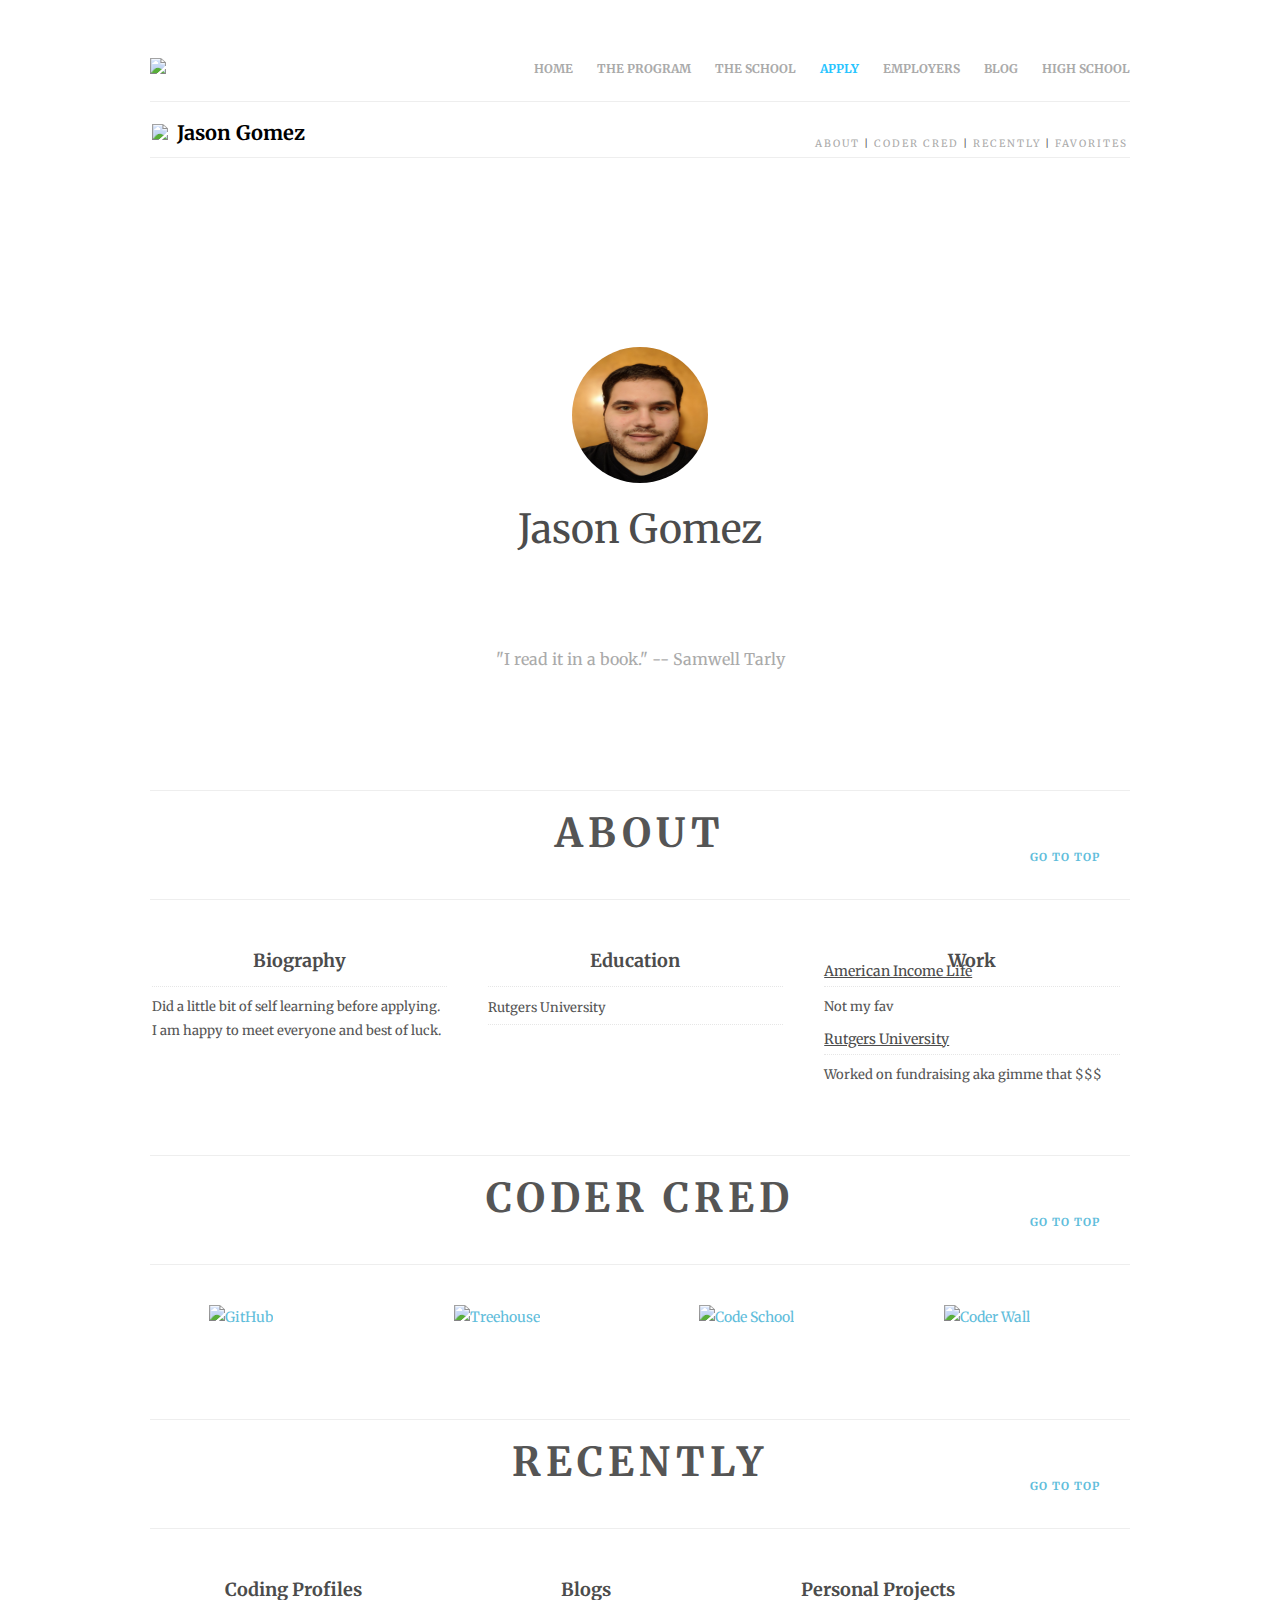
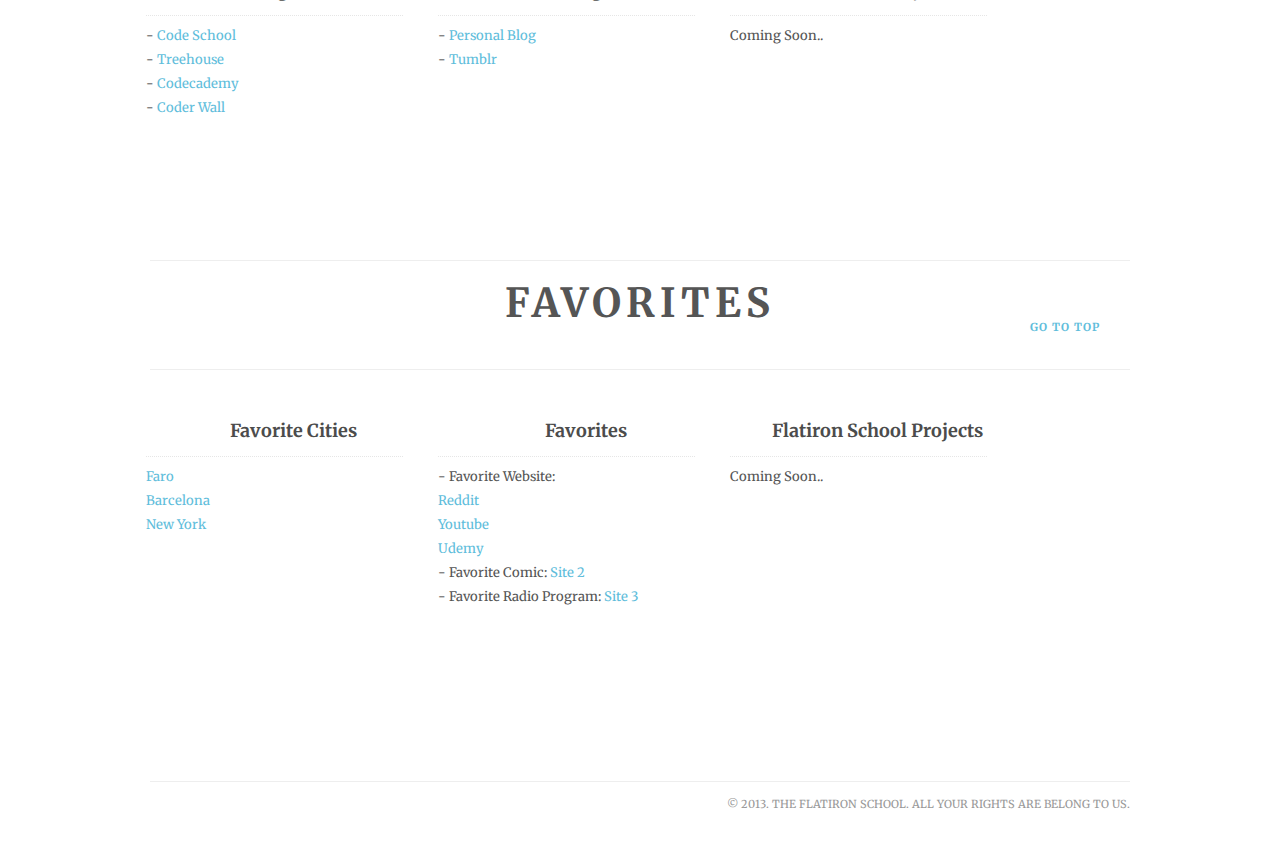
==== students/jason_gomez.html @ d713d52f "Jason Gomez Profile" ====
<!DOCTYPE html>
<html lang="en-US">
<head>
  <meta http-equiv="Content-Type" content="text/html; charset=utf-8" >
  <meta charset="UTF-8" />
  <meta name="viewport" content ="width=device-width, minimum-scale=1.0, initial-scale=1.0">
  <title>The Flatiron School</title>
  <link rel='stylesheet' href="../css/font-awesome.css" type='text/css' media='screen' />
  <link rel='stylesheet' id='google_merriweather-css'  href='http://fonts.googleapis.com/css?family=Merriweather:400,700&ver=3.5' type='text/css' media='all' />
  <link rel='stylesheet' href="../css/style.css" type='text/css' media='all' />
  <style>
    .top-page-title {
      background: url(../img/students/jason_gomez_background.jpg) no-repeat top center;
    }
  </style>
  <link rel="apple-touch-icon" href="img/apple-touch-icon.png" />
</head>

<body id="scroll-header" class="home page students">

  <!-- Begin Main Wrapper -->
  <div class="main-wrapper">
    <!-- Begin Header -->
    <div class="header-wrapper">
      <div class="header">
        <div class="header-left">
          <h1 class="logo-text">
            <a href="/" title="The Flatiron School">
              <img src="../img/the-flatiron-school-logo-sm-black.png" class="logo">
            </a>
          </h1>
        </div>
        <div class="header-right">
          <div class="menu-header-container">
            <ul id="nav" class="nav">
              <li class="menu-item">
                <a href="http://flatironschool.com/index.html">Home</a>
              </li>
              <li>
                <a href="http://flatironschool.com/program.html">The Program</a>
                <ul class="sub-menu">
                  <li><a href="http://flatironschool.com/program.html">Basics</a></li>
                  <li><a href="http://flatironschool.com/curriculum.html">Curriculum</a></li>
                  <li><a href="http://flatironschool.com/faculty.html">Faculty</a></li>
                  <li><a href="http://flatironschool.com/speakers.html">Guest Speakers</a></li>
                  <li><a href="http://flatironschool.com/faq.html">FAQ</a></li>
                  <li><a href="http://prework.flatironschool.com">Our Prework</a></li>
                </ul>
              </li>
              <li>
                <a href="#">The School</a>

                <ul class="sub-menu">
                  <li><a href="http://flatironschool.com/events.html">Events</a></li>
                  <li><a href="http://flatironschool.com/contact.html">Contact</a></li>
                  <li><a href="http://students.flatironschool.com/">Students</a></li>
                </ul>

              </li>
              <li><a href="http://info.flatironschool.com/summer-2013-application"><font color="#26c4ff">Apply</font></a>
              </li>
              <li>
                <a href="http://flatironschool.com/employers.html">Employers</a>
              </li>
              <li>
                <a href="http://blog.flatironschool.com/">Blog</a>
              </li>
              <li><a href="http://highschool.flatironschool.com/" target="_blank">High School</a></li>
            </ul>
          </div>
          <div class="clear"></div>
        </div>
        <div class="clear"></div>
      </div>

      <div class="link-subs">
        <span><img class="swiss-knife-icon" src="../img/swiss-army-knife.png">Jason Gomez</span>
        <ul class="smooth-scroller">
          <li><a href="#scroll-about">About</a></li>
          <li>|</li>
          <li><a href="#scroll-coder-cred">Coder Cred</a></li>
          <li>|</li>
          <li><a href="#scroll-recently">Recently</a></li>
          <li>|</li>
          <li><a href="#scroll-favorites">Favorites</a></li>
        </ul>
      </div>
    </div>
    <!-- End Header -->

    <!-- Begin Content -->
    <div class="container">

      <!-- Begin Splash Image -->
      <div class="top-page-title">
        <div>
          <img src="../img/students/jason_gomez_profile.jpg" class="student_pic">
        </div>
      </div>
      <! -- End Splash Image -->

      <!-- Begin Title Content -->
      <div class="page-title">
        <h4 class="ib_main_header">Jason Gomez</h4>
        <div class="social-icons">
          <!-- <a href="https://twitter.com/"><i class="icon-twitter ib-social-icons"></i></a>   -->
          <a href="https://www.linkedin.com/in/jason-gomez/"><i class="icon-linkedin-sign ib-social-icons"></i></a>
          <a href="https://github.com/JsnGmz"><i class="icon-github ib-social-icons"></i></a>
          <a href="#"><i class="icon-rss ib-social-icons"></i></a>
        </div>

        <div class="section section-testimonials-curriculum quote-div">
          <div id="testimonial-slider" class="flexslider">
            <ul class="testimonials slides">
              <li id="text-7" class="widget_text" style="list-style: none; display: list-item;">
                <div class="textwidget">
                  <h3>"I read it in a book." -- Samwell Tarly</h3>
                </div>
              </li>
            </ul>
          </div>
        </div>
      </div>
      <!-- End Title Content -->

      <!-- Some Content on Full Width -->
      <div id="random-full-width-content" class="this-div-is-just-a-helpful-container">
        <div id="scroll-about" class="section section-services">
          <div class="section-title">
            <span class="actual-title">About</span>
            <div class="go-to-top"><a href="#scroll-header">Go To Top</a></div>
          </div>

          <div class="services-wrap" id="equalize">

            <div id="ok-text-column-2" class="column ok-text-column" style="height: 204px;">
              <div class="services">
                <div class="services-title"><h3>Biography</h3></div>
                <div class="clear"></div>
                <p>
                  Did a little bit of self learning before applying. I am happy to meet everyone and best of luck.
                </p>
              </div>
            </div>

            <div id="ok-text-column-3" class="column ok-text-column" style="height: 204px;">
              <div class="services">
                <div class="services-title"><h3>Education</h3></div>
                <div class="clear"></div>
                <ul>
                  <li>Rutgers University</li>
                </ul>
              </div>
            </div>

            <div id="ok-text-column-4" class="column ok-text-column" style="height: 204px;">
              <div class="services">
                <div class="services-title"><h3>Work</h3></div>
                <div class="clear"></div>
                <h4>American Income Life</h4>
                <p>
                  Not my fav
                </p>
                <h4>Rutgers University</h4>
                <p>
                  Worked on fundraising aka gimme that $$$
                </p>
              </div>
            </div>
          </div>

          <div id="random-full-width-content" class="this-div-is-just-a-helpful-container">
            <div class="section section-services">
              <div id="scroll-coder-cred" class="section-title">
                <span class="actual-title">Coder Cred</span>
                <div class="go-to-top"><a href="#scroll-header">Go To Top</a></div>
              </div>

              <div class="services-wrap section coder-cred" id="equalize">

                <div class="column fourth">
                  <a href="http://www.github.com/" target="_blank"><img src="../img/github.png" alt="GitHub" width="130px"></a>
                </div>

                <div class="column fourth">
                  <a href="http://teamtreehouse.com" target="_blank"><img src="../img/treehouse.png" alt="Treehouse" width="130px"></a>
                </div>

                <div class="column fourth">
                  <a href="http://www.codeschool.com" target="_blank"><img src="../img/codeschool.jpg" alt="Code School" width="130"></a>
                </div>

                <div class="column fourth">
                  <a href="https://coderwall.com/" target="_blank"><img src="../img/coderwall.png" alt="Coder Wall" width="130"></a>
                </div>
              </div>
              <! -- End Service -->
            </div>
            <! -- End Coder Cred -->
          </div>

          <div id="random-full-width-content" class="this-div-is-just-a-helpful-container">
            <div id="scroll-recently" class="section section-services">
              <div class="section-title">
                <span class="actual-title">Recently</span>
                <div class="go-to-top"><a href="#scroll-header">Go To Top</a></div>
              </div>

              <div class="services-wrap" id="equalize">
                <div id="ok-text-column-2" class="column ok-text-column" style="height: 204px;">
                  <div class="services">
                    <div class="services-title">
                      <h3>Coding Profiles</h3>
                    </div>
                    <div class="clear"></div>
                    <p>
                      - <a href="http://www.codeschool.com/">Code School</a><br>
                      - <a href="http://teamtreehouse.com/">Treehouse</a><br>
                      - <a href="http://www.codecademy.com/">Codecademy</a><br>
                      - <a href="https://coderwall.com/">Coder Wall</a><br>
                    </p>
                  </div>
                </div>

                <div id="ok-text-column-3" class="column ok-text-column" style="height: 204px;">
                  <div class="services">
                    <div class="services-title">
                      <h3>Blogs</h3>
                    </div>
                    <div class="clear"></div>
                    <p>
                      - <a href="#">Personal Blog</a><br>
                      - <a href="#">Tumblr</a><br>
                    </p>
                  </div>
                </div>

                <div id="ok-text-column-4" class="column ok-text-column" style="height: 204px;">
                  <div class="services">
                    <div class="services-title">
                      <h3>Personal Projects</h3>
                    </div>
                    <div class="clear"></div>
                    <p>Coming Soon..</p>
                  </div>
                </div>
            </div>
          </div>

          <div id="random-full-width-content" class="this-div-is-just-a-helpful-container">
            <div id="scroll-favorites" class="section section-services">
              <div class="section-title">
                <span class="actual-title">Favorites</span>
                <div class="go-to-top"><a href="#scroll-header">Go To Top</a></div>
              </div>

              <div class="services-wrap" id="equalize">
                <div id="ok-text-column-2" class="column ok-text-column" style="height: 204px;">
                  <div class="services">
                    <div class="services-title">
                      <h3>Favorite Cities</h3>
                    </div>
                    <div class="clear"></div>
                    <p>
                      <a>Faro</a><br>
                      <a>Barcelona</a><br>
                      <a>New York</a><br>
                    </p>
                  </div>
                </div>

                <div id="ok-text-column-3" class="column ok-text-column" style="height: 204px;">
                  <div class="services">
                    <div class="services-title"><h3>Favorites</h3>
                  </div>
                  <div class="clear"></div>
                  <p>
                    - Favorite Website:<br>
                      <a href="https://www.reddit.com/">Reddit</a><br>
                      <a href="https://www.youtube.com/">Youtube</a><br>
                      <a href="https://www.udemy.com/">Udemy</a><br>
                    - Favorite Comic: <a href="#">Site 2</a><br>
                    - Favorite Radio Program: <a href="#">Site 3</a><br>
                  </p>
                </div>
              </div>

              <div id="ok-text-column-4" class="column ok-text-column" style="height: 204px;">
                <div class="services">
                  <div class="services-title">
                    <h3>Flatiron School Projects</h3>
                  </div>
                  <div class="clear"></div>
                  <p>Coming Soon..</p>
                </div>
              </div>
            </div>
          </div>

        </div>

        <div class="clear"></div>
      </div>
    </div>
  </div>

  <div class="clear"></div>
  <!-- End Footer Widgets -->

  <!-- Begin Footer -->
  <div class="footer">
    <div class="footer-text">
      <div class="footer-text-left">
        <div class="menu">
          <ul>
            <li>
              <a href="index.html">
                <i class="icon-home icon-2x"></i>
              </a>
            </li>
            <li>
              <a href="https://twitter.com/flatironschool">
                <i class="icon-twitter icon-2x"></i>
              </a>
            </li>
            <li>
              <a href="http://www.facebook.com/FlatironSchool">
                <i class="icon-facebook-sign icon-2x"></i>
              </a>
            </li>
            <li>
              <a href="http://instagram.com/flatironschool">
                <i class="icon-camera-retro icon-2x"></i>
              </a>
            </li>
            <li>
              <a href="http://www.linkedin.com/company/the-flatiron-school">
                <i class="icon-linkedin-sign icon-2x"></i>
              </a>
            </li>
            <li>
              <a href="https://github.com/organizations/flatiron-school">
                <i class="icon-github-alt icon-2x"></i>
              </a>
            </li>
          </ul>
        </div>
      </div>
      <div class="footer-text-right">
        <div class="copyright">
          &copy; 2013. The Flatiron School.  All Your Rights Are Belong To Us.
        </div>
      </div>
      <div class="clear"></div>
    </div>
  </div>
  <!-- End Footer -->

  <script type='text/javascript' src="../js/jquery.js"></script>
  <script type='text/javascript' src="../js/smooth-scroll.js"></script>
  <script type="text/javascript">
    jQuery('a').smoothScroll({offset: -175, speed: 1000});
    jQuery('.go-to-link a').smoothScroll();
  </script>

  <script type="text/javascript">

    var _gaq = _gaq || [];
    _gaq.push(['_setAccount', 'UA-33578770-1']);
    _gaq.push(['_setDomainName', 'flatironschool.com']);
    _gaq.push(['_trackPageview']);

    (function() {
      var ga = document.createElement('script'); ga.type = 'text/javascript'; ga.async = true;
      ga.src = ('https:' == document.location.protocol ? 'https://ssl' : 'http://www') + '.google-analytics.com/ga.js';
      var s = document.getElementsByTagName('script')[0]; s.parentNode.insertBefore(ga, s);
    })();
  </script>

</body>
</html>
---- css/style.css ----
body, div, dl, dt, dd, ul, ol, li, h1, h2, h3, h4, h5, h6, pre, form, fieldset, input, textarea, p, blockquote, th, td {
    margin: 0;
    padding: 0;
}

table {
    border-collapse: collapse;
    border-spacing: 0;
}

fieldset, img { border: 0 }

ol, ul { list-style: none }

caption, th { text-align: left }

h1, h2, h3, h4, h5, h6 {
    font-size: 100%;
    font-family: 'Merriweather', Georgia, serif;
    font-weight: normal;
    color: #4c4c4c;
}

html { height: 100% }

body {
    font: 14px/24px "Merriweather", Georgia, serif;
    margin: 0 auto;
    padding: 0;
    background: #fff;
    overflow-x: hidden;
    height: 100%;
    color: #555;
}

* {
    -webkit-box-sizing: border-box;
    -moz-box-sizing: border-box;
    box-sizing: border-box;
}

a { text-decoration: none }

a:hover { color: #555 }

hr {
    margin: 20px 0 30px;
    border: 0;
    border-bottom: 1px dotted #ddd;
    height: 1px;
}

h1 {
    font-size: 30px;
    line-height: 36px;
    margin-bottom: 15px;
}

h2 {
    font-size: 24px;
    line-height: 36px;
    margin-bottom: 15px;
}

h3, h4, h5, h6 {
    line-height: 28px;
    margin-bottom: 12px;
}

h3 { font-size: 18px }

h4 { font-size: 16px }

h5 { font-size: 14px }

h6 {
    font-size: 13px;
    color: #bfbfbf;
    text-transform: uppercase;
}

p { margin-bottom: 15px }

.clear {
    clear: both;
    font-size: 0px;
    line-height: 0px;
    display: block;
}

.clearfix:after {
    content: "";
    display: block;
    clear: both;
    visibility: hidden;
    font-size: 0;
    height: 0;
}

.clearfix {
    *display: inline-block;
    height: 1%;
}

.last { margin-right: 0 !important }

blockquote p {
    position: relative;
    font-family: 'Merriweather', Georgia, serif;
    color: #aaa;
    font-size: 16px;
    font-weight: 400;
    line-height: 28px;
    padding: 15px 0 15px 30px;
    margin: 25px 0;
}

blockquote p:before {
    position: absolute;
    left: 0;
    top: 14px;
    content: "\f0e5";
    font-family: "FontAwesome";
    display: block;
    color: #bbb;
}

::selection {
    background: #fff666;
    color: #222;
}

::-moz-selection {
    background: #fff666;
    color: #222;
}

img {
    max-width: 100%;
    height: auto;
}

/* ===[ Layout Styles ]===================================================== */

.main-wrapper {
    width: 100%;
    margin: 0 auto;
}


.header-wrapper {
    width: 100%;
    margin: 0 0 0 0;
    position: fixed;
    z-index: 99999;
    background: #fff;
}

.header-hidden-wrap {
    z-index: 999;
    position: relative;
}

.header-hidden {
    margin: 0 auto;
    max-width: 980px;
    padding: 10px 10px 0px 10px;
    position: relative;
    display: none;
    background: #f3f3f3;
}

.header-hidden-toggle-wrap {
    max-width: 980px;
    position: relative;
    margin: 0 auto;
}

.show-hidden {
    margin-top: 0;
    -webkit-transition: .1s ease-in;
    -moz-transition: .1s ease-in;
    -o-transition: .1s ease-in;
    transition: .1s ease-in;
}

.hidden-toggle {
    position: absolute;
    right: 0px;
    bottom: -35px;
    display: block;
    width: 21px;
    height: 21px;
    text-align: right;
    color: #ccc;
    -webkit-transition: .2s ease-in;
    -moz-transition: .2s ease-in;
    -o-transition: .2s ease-in;
    transition: .2s ease-in;
}

.show-hidden .hidden-toggle {

}

.header-hidden-left {
    width: 60%;
    float: left;
    font-size: 12px;
    line-height: 20px;
    color: #999;
    padding-top: 3px;
}

.header-hidden-right {
    float: right;
    width: 40%;
}

.lights {
    float: right;
    color: #aaa;
}

.icons {
    float: right;
}

.icons a {
    margin-bottom: 0 !important;
}

.header {
    max-width: 980px;
    margin: 0 auto;
    padding-top: 40px;
    border-bottom: solid 1px #eee;
}

.header-left {
    width: 25%;
    float: left;
}

.header-left img { padding: 0 0 0 0 }

.header-left h1 {
    margin: 5px 0 0 0;
}

.header-left h1 a {
    color: #555;
    text-decoration: none;
    font-size: 34px;
    font-weight: 600;
    line-height: 28px;
    letter-spacing: -2px;
    -webkit-transition: .04s ease-in;
    -moz-transition: .04s ease-in;
    transition: .04s ease-in;
}

.header-left h1 a:hover {
    color: #999;
    -webkit-transition: .04s ease-in;
    -moz-transition: .04s ease-in;
    transition: .04s ease-in;
}

.logo {
    margin-top: -30px !important;
}

.header-right {
    width: 75%;
    float: right;
}

/* ===[ Header Navigation Styles ]===================================================== */

.select-menu, .select { display: none }

.menu-main-container { position: relative }

#nav { float: right }

#nav, #nav ul {
    margin: 13px 0 0 0;
    padding: 0;
    list-style-type: none;
    list-style-position: outside;
    position: relative;
    line-height: 1.5em;
    z-index: 1000;
}

#nav a {
    display: block;
    padding: 5px;
    color: #aaa;
    text-decoration: none;
    text-align: left;
    outline: none;
    font-weight: normal;
    font-family: 'Merriweather', Georgia, serif;
}

#nav > .current-menu-item > a, #nav > li a:hover { color: #4C4C4C }

.plus { color: #aaa }

#nav ul {
    position: absolute;
    display: none;
}

#nav li {
    float: left;
    position: relative;
    list-style-type: none;
    padding-bottom: 17px;
}

#nav li a {
    font-size: 12px;
    font-weight: bold;
    text-transform: uppercase;
    padding: 8px 15px;
}

#nav > li > a { padding: 5px 12px }

#nav > li:last-child a {
    margin-right: 0px;
    padding-right: 0px;
    border-right: none;
}

#nav > li:first-child a {

}

#nav li ul a {
    width: 150px;
    height: auto;
    float: left;
    font-size: 12px;
    color: #999;
}

#nav .sub-menu {
    box-shadow: rgba(0,0,0, 0.07) 0px 1px 2px;
    -moz-box-shadow: rgba(0,0,0, 0.07) 0px 1px 2px;
    -webkit-box-shadow: rgba(0,0,0, 0.07) 0px 1px 2px;
}

#nav .sub-menu li {
    background: #fff;
    border-left: solid 1px #eee;
    border-right: solid 1px #eee;
}

#nav .sub-menu li:first-child { border-top: solid 1px #eee }

#nav > li > ul { margin-top: 17px }

#nav li ul li {
    border-bottom: solid 1px #eee;
    padding-bottom: 0px;
}

#nav li ul li:last-child { border-bottom: none }

#nav li ul li a {
    margin-right: 0px;
    font-size: 10px;
}

#nav li ul li a:hover {
    background: #f9f9f9;
    color: #555;
}

#nav ul ul { top: auto }

#nav ul ul li:first-child { border-top: solid 1px #eee }

#nav li ul ul {
    left: 150px;
    margin: -1px 0 0 0;
    padding-right: 5px;
}

#nav li ul ul li { border-top: none }

#nav li:hover ul ul, #nav li:hover ul ul ul, #nav li:hover ul ul ul ul { display: none }

#nav li:hover ul, #nav li li:hover ul, #nav li li li:hover ul, #nav li li li li:hover ul { display: block }

/* ===[ Title Styles ]===================================================== */

.home .page-title {
    text-align: center;
    border-bottom: none;
}

.error404 .page-title {
    text-align: center;
}

.page-title {
    border-bottom: solid 1px #eee;
    padding: 30px 0;
    margin-bottom: 40px;
    position: relative;
}

.page-title-portfolio {
    border-bottom: none;
    margin-bottom: 0;
    display: inline-block;
    width: 100%;
    position: relative;
}



.portfolio-titles {
    float: left;
    width: 75%;
    display: inline-block;
}

.project-nav {
    font-size: 11px;
    text-transform: uppercase;
    text-align: right;
    position: absolute;
    right: 0;
    bottom: 30px;
    width: 25%;
    margin-top: 15px;
}

.project-nav a {
    color: #aaa !important;
    margin-left: 10px;
}

.project-nav a:hover { color: #555 !important }

.next-project span {
    padding-left: 10px;
    border-left: solid 1px #eee;
}

.project-nav i {
    padding: 0 2px;
}

.page-title a { color: #4c4c4c }

.page-title h2 {
    margin-bottom: 0px;
    font-size: 34px;
    letter-spacing: -1px;
    line-height: 42px;
}

.page-title h3 {
    color: #aaa;
    font-size: 16px;
    line-height: 24px;
    margin: 5px 0 0 0;
}

.page-title h3 a { color: #aaa }

.student-pic {
    -webkit-transform:rotate(180deg);
    -moz-transform: rotate(180deg);
    -ms-transform: rotate(180deg);
    -o-transform: rotate(180deg);
    transform: rotate(180deg);
}

.post-nav {
    position: absolute;
    bottom: 50px;
    right: 0;
    font-size: 11px;
    text-transform: uppercase;
}

.post-nav a {
    color: #aaa;
    margin-left: 20px;
    float: right;
}

.post-nav a:hover { color: #555 }

/* ===[ Blog Styles ]===================================================== */

.blog-post {
    margin-bottom: 50px;
    padding-bottom: 30px;
    border-bottom: solid 1px #eee;
}

.blog-post:last-child {
    margin-bottom: 0;
    padding-bottom: 0;
    border-bottom: none;
}

.blog-content { padding: 0 0 0 0 }

.readmore {
    text-align: center;
    font-size: 10px;
    letter-spacing: 2px;
    text-transform: uppercase;
    padding-top: 5px;
    margin-top: 10px;
}

.more-link {
    margin-top: 10px;
    clear: both;
    padding: 5px 5px 5px 0px;
}

.blog-meta {
    float: left;
    width: 15%;
    margin: 5px 5% 20px 0;
    text-align: right;
    display: inline-block;
}

.blog-meta-date {
    padding-bottom: 10px !important;
    margin-bottom: 10px !important;
    border-bottom: solid 1px #eee;
    float: left;
}

.share-title { color: #555 !important }

.single-attachment .share-title {
    display: none;
}

.blog-meta ul {
    margin-bottom: 15px !important;
    padding-bottom: 15px !important;
    border-bottom: solid 1px #eee;
    display: inline-block;
}

.blog-meta ul:last-child {
    border-bottom: none;
    margin-bottom: 0 !important;
    padding-bottom: 0 !important;
}

.blog-meta li {
    list-style-type: none !important;
    background: none !important;
    padding: 0 0 0 0 !important;
    margin: 0 0 6px 0 !important;
    color: #999;
    width: 100%;
    line-height: 18px;
    float: left;
    font-size: 11px;
}

.blog-meta ul li:last-child {
    border-bottom: none;
    margin-bottom: 0 !important;
    padding-bottom: 0 !important;
}

.blog-meta li a, .blog-meta li { color: #999 }

.blog-meta li a:hover { color: #4c4c4c }

.content .blog-text {
    float: right;
    width: 80%;
}

.title-meta h2 {
    margin: 0 0 0 0;
    padding-bottom: 10px;
    line-height: 38px;
    font-size: 28px;
    letter-spacing: -1px;
}

.title-meta h2 a {
    color: #555;
    -webkit-transition: .07s ease-in;
    -moz-transition: .07s ease-in;
    transition: .07s ease-in;
}

.title-meta h2 a:hover {
    color: #999;
    -webkit-transition: .07s ease-in;
    -moz-transition: .07s ease-in;
    transition: .07s ease-in;
}

.blog-image {
    width: 100%;
    margin-bottom: 35px;
    float: left;
}

.blog-image img {
    -webkit-transition: .1s ease-in;
    -moz-transition: .1s ease-in;
    -o-transition: .1s ease-in;
    transition: .1s ease-in;
}

.blog-image img:hover {
    -webkit-transition: .1s ease-in;
    -moz-transition: .1s ease-in;
    -o-transition: .1s ease-in;
    transition: .1s ease-in;
    opacity: .9;
}

.blog-read-more {
    font-size: 11px;
    letter-spacing: 2px;
    text-transform: uppercase;
    padding-top: 15px;
}

/* ===[ Tagcloud Styles ]===================================================== */

.tags {
    width: 620px;
    padding: 15px 0 15px 0;
    clear: both;
    margin-right: 35px;
    background: #f9f9f9;
}

.tags-list {
    width: 505px;
    float: left;
}

.tags-list ul {
    float: left;
    padding: 0 0 0 5px;
    width: 100%;
    margin-bottom: 0;
}

.tags-list ul li {
    display: block;
    padding: 0 19px 0 0;
    float: left;
}

.tags-list ul li p {
    font-size: 11px;
    font-weight: bold;
    color: #5a5a5a;
    float: none;
    padding: 0;
}

.tags-list ul li span {
    font-size: 11px;
    font-weight: bold;
    color: #a2a2a2;
    display: inline;
    padding: 0 0 0 4px;
}

.tags_rgt {
    float: right;
    width: 81px;
    margin-right: 15px;
}

.search .post-share, .archive .post-share { display: none }

.blog-navigation {
    padding-bottom: 25px;
}

.blog-navigation a {
    text-decoration: none;
    padding: 10px 0;
    color: #555;
    font-weight: normal;
    font-size: 12px;
    text-transform: uppercase;
    letter-spacing: 2px;
}

.blog-navigation a:hover { color: #999 }

.blog-navigation .alignright a:after  {
    font-family: 'FontAwesome';
    -webkit-font-smoothing: antialiased;
    content: "\f0da";
    margin-left: 5px;
}

.blog-navigation .alignleft a:before {
    font-family: 'FontAwesome';
    -webkit-font-smoothing: antialiased;
    content: "\f0d9";
    margin-right: 5px;
}

.navigation a {
    text-decoration: none;
    padding: 10px 0;
    color: #555;
    font-weight: normal;
    font-size: 12px;
    text-transform: uppercase;
    letter-spacing: 2px;
}

.navigation a:hover { color: #999 }

.featured-image {
    margin: 0 0 20px 0;
    float: left;
    width: 100%;
}

.fullsize-image {
    margin: 0 0 30px 0;
    float: left;
    width: 100%;
}

.okvideo { margin-bottom: 30px }

.intro {
    color: #979797;
    font-size: 16px;
    line-height: 28px;
    margin-bottom: 15px;
    border-top: solid 1px #EEE;
    border-bottom: solid 1px #EEE;
    padding: 10px 0;
}

/* ===[ Search Form Styles ]===================================================== */

.search-404 {
    text-align: center;
    width: 65%;
    margin: 0 auto;
}

.search-404 .searchform {
    margin-top: 25px;
}

.searchform {
    position: relative;
    width: 100%;
}

#searchsubmit {
    position: absolute;
    right: 0;
    top: 0;
    background: #e8e8e8;
    border: none;
    padding: 8px 10px;
    height: 34px;
    font-size: 9px;
    font-weight: bold;
    line-height: 20px;
    text-transform: uppercase;
    font-family: "Merriweather", Georgia, serif;
    color: #777;
    -webkit-transition: .07s ease-in;
    -moz-transition: .07s ease-in;
    transition: .07s ease-in;
    -webkit-appearance:none;
}

#searchsubmit:hover {
    background: #fff666;
    color: #222;
    -webkit-transition: .07s ease-in;
    -moz-transition: .07s ease-in;
    transition: .07s ease-in;
}

#searchform {
    float: left;
    width: 100%;
}

#s {
    background: #f7f7f7;
    float: left;
    padding: 10px 65px 10px 8px;
    border: 0;
    font-size: 12px;
    color: #999;
    outline: none;
    width: 190px;
    margin: 0 0 0 0;
    font-family: Georgia, serif;
    -webkit-transition: .2s ease-in;
    -moz-transition: .2s ease-in;
    -o-transition: .2s ease-in;
    transition: .2s ease-in;
    font-style: italic;
    width: 100%;
    -webkit-appearance:caret;
}

#s:focus, #s:hover {
    -webkit-transition: .2s ease-in;
    -moz-transition: .2s ease-in;
    -o-transition: .2s ease-in;
    transition: .2s ease-in;
}

#searchsubmit {
}

.content #searchsubmit { float: left }

#searchsubmit:hover { cursor: pointer }

#searchform .screen-reader-text { display: none }

/* ===[ Sidebar Styles ]===================================================== */

#sidebar-close { display: none }

#sidebar {
    width: 25%;
    float: right;
    font-size: 12px;
    line-height: 22px;
}

#sidebar p {
    font-size: 12px;
}

#sidebar a {
    text-decoration: none;
    -webkit-transition: .07s ease-in;
    -moz-transition: .07s ease-in;
    transition: .07s ease-in;
}

#sidebar a:hover {
    -webkit-transition: .07s ease-in;
    -moz-transition: .07s ease-in;
    transition: .07s ease-in;
}

.widget {
    margin-bottom: 40px;
    clear: both;
    float: left;
    width: 100%;
}

.widget h2, .portfolio-sidebar h2 {
    font-size: 10px;
    font-weight: bold;
    text-transform: uppercase;
    letter-spacing: 1px;
    display: block;
    line-height: 26px;
    margin: 0 0 10px 0;
    font-family: 'Merriweather', Georgia, serif;
    text-align: center;
    background: #f7f7f7;
    color: #999;
}

#sidebar .widget ul {
    margin: 0;
    padding: 0;
}

#sidebar .widget li {
    margin: 0 0 5px 15px;
    list-style-type: square;
}

#sidebar .slides li {
    list-style-type: none;
    margin: 0;
}

.widget ul { padding: 0 0 0 15px }

.widget ul li {
    padding: 0;
    list-style-type: none;
}

.widget ul li ul { padding: 0 0 0 0 }

.tagcloud {
    padding: 0 0 0 0;
    text-align: center;
}

.tagcloud a {
    text-decoration: none;
    float: left;
    color: #888;
    padding: 10px;
    position: relative;
    font-weight: bold;
}

.tagcloud a:hover { color: #555 }

/* ===[ Default Widget Styles ]===================================================== */

.widget_archive select {
    width: 100%;
}

#wp-calendar {
    width: 100%;
}

#wp-calendar caption {
    text-align: center;
    margin-bottom: 5px;
}

.widget_rss li {
    margin: 0 0 15px 0 !important;
    list-style-type: none !important;
}

.widget_rss .rsswidget {
    width: 100%;
}

.widget_rss .rss-date {
    width: 100%;
    float: left;
    font-size: 11px;
    color: #999;
}

.widget_rss cite {
    color: #999;
    font-size: 11px;
}

#sidebar .wp-caption {
    width: 100%;
    text-align: center;
    color: #999;
}

.widget_text {
    word-wrap: break-word;
}

/* ===[ Comment Styles ]===================================================== */

.comments {
    float: left;
    margin: 50px 0px 50px 0px;
    background: #f6f6f6;
    width: 100%;
    border-top: none;
    padding: 30px;
}

.commentlist {
    margin-bottom: 0 !important;
}

.comments li { background: none !important }

h3#comments {
    padding: 0 0 20px 0;
    margin: 0 0 25px 0 !important;
    font-size: 20px;
    font-weight: bold;
    border-bottom: solid 1px #eee;
    line-height: 30px;
    text-align: center;
}

#respond {
    margin: 0;
    padding: 0;
}

.commentlist #respond {
    margin: 20px 0 20px 0;
}

#respond h3 {
    padding: 0 0 3px 0;
    font-size: 20px;
    font-weight: bold;
    margin: 0 !important;
}

#reply-title small {
    font-weight: bold;
    font-size: 9px;
    text-transform: uppercase;
    margin-left: 5px;
}

#respond .logged-in-as, .comment-notes {
    font-size: 13px;
    padding-bottom: 10px;
    margin-bottom: 15px;
    border-bottom: solid 1px #e6e6e6;
}

#comments .form-allowed-tags {
    display: none;
}

#respond label {
    font-size: 10px;
    text-transform: uppercase;
    letter-spacing: 1px;
    margin: 5px 0 0 0px;
    color: #aaa;
}

#respond p { margin-bottom: 15px }

#respond input[type="text"], #respond textarea {
    color: #777;
    border: none;
    border: solid 1px #eee;
    border-bottom: solid 1px #ddd;
    background: #fff;
    width: 100%;
    padding: 10px;
    font-size: 13px;
    -webkit-appearance:caret;
}

#respond input:focus, #respond textarea:focus { outline: none }

#respond textarea {
    line-height: 22px;
    width: 100%;
    -webkit-box-sizing: border-box;
    -moz-box-sizing: border-box;
    box-sizing: border-box;
}

.form-submit {
    margin-bottom: 0 !important;
}

#respond #submit {
    background: #555;
    color: #fff;
    font-size: 12px;
    font-weight: bold;
    font-family: 'Merriweather', Georgia, serif;
    padding: 10px 20px;
    margin: 5px 0 0 0;
    border: none;
    -webkit-transition: .07s ease-in;
    -moz-transition: .07s ease-in;
    transition: .07s ease-in;
    -webkit-appearance:none;
}

#respond #submit:hover {
    background: #666;
    cursor: pointer;
    -webkit-transition: .07s ease-in;
    -moz-transition: .07s ease-in;
    transition: .07s ease-in;
}

#respond #commentform p {

}

.comment #respond #commentform p {

}

#respond #commentform .form-author { background: #fff }

#respond #commentform .form-email { background: #fff }

#respond #commentform .form-website { background: #fff }

.allowed {
    font-size: 11px;
    color: #888;
    width: 500px;
    float: left;
    margin: 0 0 15px 0;
}

.commentlist { list-style-type: none !important }

.commentlist li {
    padding: 0 0 15px 0;
    margin: 0 0 15px 0 !important;
    position: relative;
    list-style-type: none !important;
}

.commentlist li:last-child {
    margin-bottom: 40px !important;
    padding-bottom: 0;
}

.commentlist li:before, .commentlist ol .num {
    float: left;
    margin: 0 0 0 0 !important;
    content: none !important;
    counter-increment: none !important;
}

#comments .children {
    margin: 25px 0 0 25px !important;
}

#comments .children li {
    margin: 0;
    padding: 0;
}

#comments .children li:last-child {
    margin-bottom: 0 !important;
    padding-bottom: 0;
}

.comment-block { padding: 0 }

.comment-text {
    background: #fff;
    border: solid 1px #eee;
    padding: 20px;
    font-size: 14px;
    line-height: 22px;
    border-bottom: solid 1px #ddd;
}

.comment-text:before {
    width: 0;
    height: 0;
}

.reply {
    margin: 0px !important;
    font-size: 12px;
}

.comments .children .reply { text-align: left }

.reply a:hover { text-decoration: none }

.reply a:hover:after { content: "\2192" }

#cancel-comment-reply {
    margin: 0 0 15px 0;
    float: right;
}

.comments .logged-in {
    float: left;
    font-size: 14px !important;
}

.comment-awaiting-moderation {
    color: #555;
    font-weight: bold;
    font-size: 11px;
}

.vcard {
    margin: 0 0 0 0;
    padding: 0 0 0 0;
    float: left;
}

.vcard img {
    float: left;
    background: #fff;
    border: solid 1px #eee;
    padding: 3px;
}

.fn {
    float: left;
    font-style: normal;
    font-size: 15px;
    font-weight: bold;
    line-height: 20px;
    margin-top: 0;
    margin-bottom: -6px;
}

.fn a { color: #666 }

.comment-info {
    margin-bottom: 15px;
    position: relative;
}

.comment-meta {
    float: left;
    margin: 2px 0 0 12px;
}

.comment-time {
    font-size: 11px;
    color: #999;
}

.comment-edit-link { font-size: 11px }

/* ===[ Sidebar Styles ]===================================================== */

.blog-entry {

}

.pro-title h4 {
    display: block float:left;
    width: 295px;
    background: url(images/design-repeat.gif) right center repeat-x;
}

.pro-title h4 span {
    font-size: 14px;
    color: #FFF;
    font-weight: bold;
    background: #3e3e3e;
    padding: 0 10px 0 0;
}

.pro-title h3 {
    font-size: 14px;
    color: #FFF;
    font-weight: bold;
    display: block float:left;
    width: 295px;
    background: url(images/design-repeat.gif) right center repeat-x;
}

.pro-title h3 span {
    font-size: 14px;
    color: #FFF;
    font-weight: bold;
    background: #3e3e3e;
    padding: 0 10px 0 0;
}

/* ===[ Section Styles ]===================================================== */

.container {
    max-width: 980px;
    margin: 0 auto;
    padding-top: 140px;
}

#sections {
    max-width: 980px;
    margin: 0 auto;
    padding-top: 140px;
}

.section-title {
    letter-spacing: 5px;
    font-size: 13px;
    font-weight: bold;
    text-transform: uppercase;
    margin-bottom: 40px;
    text-align: center;
    padding: 5px;
    border-top: solid 1px #eee;
    border-bottom: solid 1px #eee;
}

.section-title span {
    background: #fff;
    padding: 0 15px;
}

.section:first-child {
    padding-top: 0px;
    border-top: none;
}

.section {
    padding: 0 0 0 0;
    float: left;
    width: 100%;
    position: relative;
}

.section-slider {
    padding-bottom: 70px;
}

.section-services {
    padding-bottom: 80px;
}

.section-services.student-index {
    padding-bottom: 0px;
}

.section-portfolio {
    padding-bottom: 45px;
}

.section-blog {
    padding-bottom: 30px;
}

.section-faq {
    padding-bottom: 30px;
}


.section-testimonials {
    padding-top: 100px;
    padding-bottom: 300px;
}


.section-testimonials a {
    color: #aaa;
}
.section-testimonials a:hover {
    color: #60BDDB;
}

.section-testimonials-curriculum {
    padding-top: 40px;
    padding-bottom: 150px;
}

.section-testimonials-curriculum a {
    color: #aaa;
}
.section-testimonials-curriculum a:hover {
    color: #60BDDB;
}


.section .column {
    width: 33%;
    margin: 0 0 3% 0;
    float: left;
    padding-left: 4%;
    margin-bottom: 3%;
}

.section .column.fourth{
  width: 25%;
}

.section.coder-cred{
  margin-left: 20px;
}
.section .column:last-child {
    margin-right: 0px;
    border-right: none;
}

.section-titlea {
    font-size: 10px;
    text-transform: uppercase;
    letter-spacing: 2px;
    color: #999;
    background: #f7f7f7;
    padding: 0 10px;
    margin: 0 0 35px 0;
    text-align: center;
}

.section-title2a {
    font-size: 48px;
    letter-spacing: -2px;
    color: #eee;
    position: absolute;
    bottom: -16px;
    right: 0;
    padding: 0;
    text-align: center;
    display: none;
}

.section-title3a {
    font-size: 28px;
    text-align: center;
    display: none;
}

/* ===[ Ribbon Styles ]===================================================== */

.ribbon {
    font-size: 11px !important;
    text-transform: uppercase;
    letter-spacing: 2px;
    width: 30%;
    position: relative;
    background: #ededed;
    color: #777;
    text-align: center;
    padding: 8px 2em;
    margin: 0 auto 45px;
    line-height: 16px;
}

.ribbon:before, .ribbon:after {
    content: "";
    position: absolute;
    display: block;
    bottom: -1em;
    border: 1.5em solid #e4e2e2;
    z-index: -1;
}

.ribbon:before {
    left: -2em;
    border-right-width: 1.5em;
    border-left-color: transparent;
}

.ribbon:after {
    right: -2em;
    border-left-width: 1.5em;
    border-right-color: transparent;
}

.ribbon .ribbon-content:before, .ribbon .ribbon-content:after {
    content: "";
    position: absolute;
    display: block;
    border-style: solid;
    border-color: #cfcfcf transparent transparent transparent;
    bottom: -1em;
}

.ribbon .ribbon-content:before {
    left: 0;
    border-width: 1em 0 0 1em;
}

.ribbon .ribbon-content:after {
    right: 0;
    border-width: 1em 1em 0 0;
}

.non-semantic-protector {
    position: relative;
    z-index: 1;
    background: url(images/ribbon-bg.png) no-repeat 0 24px;
    display: none;
}

/* ===[ Slider Styles ]===================================================== */

.single .gallery-wrap {
    margin-bottom: 40px;
    margin-top: -1px;
}

.slides .featured-thumb img {
    -webkit-transition: .1s ease-in;
    -moz-transition: .1s ease-in;
    -o-transition: .1s ease-in;
    transition: .1s ease-in;
}

.featured-thumb img:hover {
    opacity: .9;
    -webkit-transition: .1s ease-in;
    -moz-transition: .1s ease-in;
    -o-transition: .1s ease-in;
    transition: .1s ease-in;
}

/* ===[ Services Styles ]===================================================== */

.services-wrap {
    display: block;
    float: left;
    margin-left: -4%;
    margin-bottom: -2%;
    max-width: 1020px;
}

.services-title {
    float: left;
    width: 75%;
    padding-top: 11px;
}

.services h3 {
    font-size: 14px;
    font-weight: bold;
    line-height: 20px;
    margin-bottom: 0;
}

.services h3 a { color: #4c4c4c }

.services h3 a:hover { color: #888 }

.services .service-icon {
    float: left;
    margin: 0 5% 0 0;
    font-size: 20px;
    line-height: 22px;
    text-align: center;
    color: #555;
    background: #f3f3f3;
    display: block;
    padding: 11px 10px 9px 10px;
    -webkit-transition: .1s ease-in;
    -moz-transition: .1s ease-in;
    -o-transition: .1s ease-in;
    transition: .1s ease-in;
    height: 40px;
    width: 40px;
    overflow: hidden;
}

.services p {
    margin: 15px 0 20px 0;
    font-size: 13px;
    border-top: dotted 1px #e6e6e6;
    padding-top: 8px;
}

.services ul{
  margin-top: 15px;
  font-size: 13px;
  border-top: dotted 1px #e6e6e6;
  padding-top: 6px;
}

.services ul li{
  border-bottom: dotted 1px #e6e6e6;
  padding: 3px 0 4px 0;
}

.services h4{
  font-size: 14px;
  line-height: 0;
  text-decoration: underline
}
.services:hover .service-icon {
    background: #fff666;
    -webkit-transition: .1s ease-in;
    -moz-transition: .1s ease-in;
    -o-transition: .1s ease-in;
    transition: .1s ease-in;
}

/* ===[ Home Blog Styles ]===================================================== */

body.students .home-blog {
    display: block;
    margin-left: -2.2%;
    max-width: 1020px;
}

.home-blog-post li{
    list-style-type:none;
}

body.students ul li.home-blog-post{
    list-style-type:none;
    height: 600px;
}

.home-blog-post {
    float: left;
    width: 31%;
    margin: 0 0 5% 2.2%;
    border: solid 1px #eee;
    padding: 30px;
    position: relative;
}

.big-comment h3 { position: relative }

.home-blog-post h3 {
    font-size: 18px;
    line-height: 24px;
    margin-bottom: 5px;
}

.home-blog-post h3 a { color: #4c4c4c }

.home-blog-post h3 a:hover { color: #888 }

.home-blog-post .excerpt p {
    font-size: 13px;
    margin-bottom: 0;
    padding: 0;
}

.home-blog-post .blog-text {
    font-size: 14px;
    line-height: 26px;
}

.home-blog-post-meta {
    text-transform: uppercase;
    font-size: 10px;
    color: #aaa;
    line-height: 16px;
    margin-bottom: 20px;
    padding-bottom: 20px;
    border-bottom: solid 1px #eee;
}

.home-blog-post .blog-thumb {
    margin: -31px -31px 25px -31px;
    -webkit-transition: .1s ease-in;
    -moz-transition: .1s ease-in;
    -o-transition: .1s ease-in;
    transition: .1s ease-in;
    position: relative;
    overflow: hidden;
    height: 310px;
}

.home-blog-post .blog-thumb img {
    max-width: 100%;
    min-width: 100%;
    height: auto;
}

.home-blog-post img:hover {
    opacity: .9;
    -webkit-transition: .1s ease-in;
    -moz-transition: .1s ease-in;
    -o-transition: .1s ease-in;
    transition: .1s ease-in;
}

.home-blog-right {
    float: right;
    width: 300px;
}

.okay-recent-posts {
    margin: 0;
    padding: 0;
}

.okay-recent-posts .pane {
    padding-top: 10px !important;
    border: none !important;
    padding: 0;
}

.okay-recent-posts .pane h4 {
    font-size: 10px;
    text-transform: uppercase;
    letter-spacing: 2px;
    display: block;
    line-height: 30px;
    margin: 0 0 15px 0;
    font-family: 'Merriweather', Georgia, serif;
    text-align: center;
    background: #f7f7f7;
    color: #999;
}

.recent-posts-widget .recent-posts {
    width: 100%;
}

.recent-posts-widget li, .recent-comments-widget li {
    list-style-type: none;
    margin: 0 0 15px 0 !important;
    padding: 0 0 15px 0 !important;
    border-bottom: solid 1px #eee;
    display: inline-block;
}

.recent-posts-widget li:last-child, .recent-comments-widget li:last-child {
    border-bottom: none !important;
    margin-bottom: 0 !important;
    padding-bottom: 5px !important;
}

.recent-posts h3 {
    line-height: 18px;
    margin-bottom: 2px;
    font-weight: bold;
    font-size: 12px;
}

.recent-posts h3 a { color: #4c4c4c }

.recent-posts h3 a:hover { color: #888 }

.recent-posts p {
    font-size: 10px;
    line-height: 15px;
    color: #aaa;
    margin-bottom: 0px;
}

/* ===[ Homepage Testimonial Styles ]===================================================== */


.testimonials h2 {
    font-size: 30px;
    margin: 15px 0 0 0;
    text-align: center;
}

.testimonials h3 {
    font-weight: normal;
    font-size: 20px;
    line-height: 32px;
    text-align: center;
}

/* ===[ Homepage FAQ Styles ]===================================================== */


.faq h2 {
    font-size: 30px;
    margin: 15px 0 0 0;
    text-align: center;
}

.faq h3 {
    font-weight: normal;
    font-size: 20px;
    line-height: 32px;
    text-align: center;
}

/* ===[ Portfolio Page Styles ]===================================================== */

.mobile-slide { display: none !important }

.portfolio-big-slide {
    float: left;
    width: 100%;
    position: relative;
}

.portfolio-large-image {
    -webkit-transition: .07s ease-in;
    -moz-transition: .07s ease-in;
    transition: .07s ease-in;
    position: relative;
    display: inline-block;
    width: 100%;
}

.portfolio-big-slide:hover .portfolio-large-image, .portfolio-block:hover .portfolio-small-image {
    opacity: .16;
    -webkit-transition: .07s ease-in;
    -moz-transition: .07s ease-in;
    transition: .07s ease-in;
}

.portfolio-block .students {
    display:none;
    }
.portfolio-block:hover .students {
    display:block;
    position:absolute;
    z-index:1;
    left:-1px;
    text-align: center;
    top:68px;
    color: #000;
    width:312px;
    height:100px;
    }


.portfolio-large-image img {
    min-width: 100%;
    height: auto;
}

.portfolio-big-slide .portfolio-block {
    width: 980px;
    margin-bottom: 40px;
}

/* ===[ Portfolio Page Titles ]===================================================== */

.portfolio-big-title {
    text-align: center;
    margin-bottom: 40px;
    display: block;
    clear: both;
}

.portfolio-big-title h2 {
    letter-spacing: 0px;
    font-size: 32px;
    line-height: 40px;
    margin-bottom: 0px;
    text-align: center;
}

.portfolio-big-title h3 {
    font-size: 16px;
    line-height: 26px;
    letter-spacing: 0px;
    color: #aaa;
    text-align: center;
    margin: 15px 0 0 0;
    padding: 0 50px;
}

#portfolio-blocks .slides li:first-child { display: none }

.paged #portfolio-blocks .slides li:first-child, .home #portfolio-blocks .slides li:first-child { display: block }

.page-template-portfolio-php #portfolio-blocks { margin-bottom: 60px }

.portfolio-navigation {
    width: 100%;
    max-width: 980px;
    clear: both;
    margin-top: 20px;
    display: inline-block;
    position: relative;
}

.portfolio-navigation a {
    color: #555;
}

.portfolio-navigation .alignleft, .portfolio-navigation .alignright {
    color: #555;
    font-size: 12px;
    line-height: 30px;
    font-weight: bold;
    position: relative;
}

.portfolio-navigation .alignleft a {
    padding: 10px 15px 10px 22px;
    background: #f7f7f7;
}

.portfolio-navigation .alignleft a:before {
    position: absolute;
    top: -1px;
    left: 12px;
    display: block;
    content: "\f0d9";
    font-family: "FontAwesome";
}

.portfolio-navigation .alignright a {
    padding: 10px 22px 10px 15px;
    background: #f7f7f7;
}

.portfolio-navigation .alignright a:before {
    position: absolute;
    top: -1px;
    right: 12px;
    display: block;
    content: "\f0da";
    font-family: "FontAwesome";
}

.portfolio-navigation .alignleft i {
    margin: 0 5px 0 0;
    font-size: 10px;
    position: absolute;
    top: 14px;
    left: 12px;
}

.portfolio-navigation .alignright i {
    margin: 0 0 0 5px;
}

/* ===[ Portfolio Block Styles ]===================================================== */

.portfolio-blocks-wrap {
    width: 103%;
}

.portfolio-blocks {
    max-width: 1008px;
    overflow: hidden;
    color: white;
    position: relative;
}

.portfolio-block {
    position: relative;
    z-index: 5;
    overflow: hidden;
    float: left;
    display: inline-block;
}

.page-template-portfolio-php .portfolio-blocks .portfolio-block:first-child {
    display: none;
}

.home .portfolio-block:first-child {
    display: block !important;
}

.portfolio-block-large {
    margin-bottom: 40px;
}

.portfolio-block-inside {
    position: absolute;
    height: 100%;
    width: 100%;
    overflow: hidden;
    display: inline-block;
}

.portfolio-block-inside a {
    display: block;
    -webkit-transition: .07s ease-in;
    -moz-transition: .07s ease-in;
    transition: .07s ease-in;
}

.portfolio-block-inside img {
    width: 100%;
    max-width: 100%;
    height: auto;
}

/* ===[ Portfolio Meta Styles ]===================================================== */

.portfolio-sidebar {
    width: 25%;
    float: right;
    font-size: 12px;
    line-height: 22px;
}

.portfolio-meta {
    margin: 0 0 0 0;
}

.portfolio-meta h3 {
    border-bottom: solid 1px #eee;
    padding-bottom: 12px;
}

.portfolio-meta li {
    background: none !important;
    padding: 0 0 10px 0 !important;
    margin: 0 0 10px 0 !important;
    color: #999;
    width: 100%;
    line-height: 18px;
    float: left;
    border-bottom: solid 1px #eee;
}

.portfolio-meta li:last-child {
    border-bottom: none;
    margin-bottom: 0 !important;
    padding-bottom: 0 !important;
}

.portfolio-meta li span {
    color: #555;
    width: 100%;
    float: left;
}

/* ===[ Testimonial Styles ]===================================================== */

.faq h2 { font-size: 26px }

.faq h3 { color: #aaa }


/* ===[ Testimonial Styles ]===================================================== */

.testimonials h2 { font-size: 26px }

.testimonials h3 { color: #aaa }

/* ===[ Recent Posts Widget Styles ]===================================================== */

.recent-comment-text {
    margin-top: 5px;
    font-size: 11px !important;
    line-height: 18px !important;
}

.recent-comments-widget .comment-txt:hover { color: #888 }

/* ===[ Content Styles ]===================================================== */

.content {
    width: 70%;
    float: left;
    margin: 0 0 0 0;
    padding: 0 0 0 0;
}

.content-full {
    width: 100%;
}

.portfolio-full {
    padding-top: 30px;
    max-width: 980px !important
}

.archive .portfolio-full {
    padding-top: 0;
}

.content ul, .content ol {
    margin: 0 0 20px 15px;
}

.content ul li {
    list-style-type: square;
    margin-bottom: 5px;
}

.content ol li {
    list-style-type: decimal;
}

/* ===[ Footer Styles ]===================================================== */

.footer { width: 100% }

.footer-text {
    max-width: 980px;
    margin: 0 auto;
    padding: 10px 0px 30px 0px;
    border-top: solid 1px #eee;
    border-bottom: solid 0px #eee;
}

.footer-text-left {
    width: 50%;
    float: left;
}

.footer-text-left ul { float: left }

.footer-text-left ul li {
    float: left;
    display: inline;
    margin: 0 5px 0 0;
}

.footer-text-left ul li a {
    font-size: 11px;
    font-weight: bold;
    text-transform: uppercase;
    color: #999;
    text-decoration: none;
    padding: 0px 10px 0 0;
}

.footer-text-left ul li a:hover {
    color: #555;
}

.footer-text-left ul li:first-child { padding-left: 0px }

.footer-text-left ul li.last { padding: 3px 0 0 0 }

.footer-text-right {
    float: right;
    font-size: 11px;
    color: #999;
    text-decoration: none;
    text-transform: uppercase;
}

.footer-text-right a { color: #4c4c4c }

.footer-text-right a:hover { color: #999 }

.footer-widgets {
    max-width: 980px;
    margin: 50px auto 0 auto;
    padding: 0px 0 75px 0;
    border-top: solid 5px #f2f2f2;
}

.footer-widgets-wrap {
    margin-left: -5%;
}

.footer-widget {
    width: 33%;
    float: left;
    padding: 30px 0 0 5%;
    font-size: 12px;
}

.footer-widget:last-child {

}

.footer-widget a { text-decoration: none }

.footer-widget ul { margin: 0 0 0 0 }

.footer-widget li {
    margin-left: 15px;
    list-style-type: square;
}

.footer-widget p { line-height: 22px }

.footer-widget h2 {
    font-size: 11px;
    font-weight: bold;
    text-transform: uppercase;
    letter-spacing: 1px;
    display: block;
    line-height: 24px;
    padding: 0 0 5px 0;
    margin: 0 0 20px 0;
    border-bottom: solid 1px #eee;
}

/* ===[ Deafult WP Styles ]===================================================== */

.wp-caption {
}

.wp-caption.alignnone { margin: 5px 20px 20px 0 }

.wp-caption.alignleft { margin: 5px 20px 20px 0 }

.wp-caption.alignright { margin: 5px 0 20px 20px }

img.alignleft, img.alignright {

}

.alignright { float: right }

.alignleft { float: left }

.aligncenter { text-align: center }

img.alignleft { margin: 5px 25px 20px 0 }

img.alignright { margin: 5px 0 20px 20px }

.wp-caption img {
    border: 0 none;
    height: auto;
    margin: 0;
    max-width: 98.5%;
    padding: 0;
    width: auto;
}

.wp-caption p.wp-caption-text {
    font-size: 10px !important;
    margin: 0 !important;
    padding: 3px 0 0 0!important;
}

.gallery-caption { text-align: center }

.gallery-item {
    width: 105px !important;
    margin-right: 15px;
    margin-bottom: 20px;
}

.gallery-icon { width: 105px }

.gallery-item img {
    width: 95px;
    height: auto;
    padding: 8px;
    border: solid 1px #eee !important;
}

.gallery-item img:hover {
    border: solid 1px #ddd !important;
}

.sticky {
}

.bypostauthor {
}

/* ===[ Contact Form 7 Styles ]===================================================== */

.hbspt-form input[type="text"], .hbspt-form textarea { font-family: Georgia, serif }

.hbspt-form input[type="text"] {
    padding: 10px;
    font-size: 16px;
    font-weight: 200;
    color: #777;
    border: none;
    width: 100%;
    background: #f0f0f0;
    -webkit-transition: .2s ease-in;
    -moz-transition: .2s ease-in;
    -o-transition: .2s ease-in;
    transition: .2s ease-in;
}

.hbspt-form input[type="email"] {
    padding: 10px;
    font-size: 16px;
    font-weight: 200;
    color: #777;
    border: none;
    width: 100%;
    background: #f0f0f0;
    -webkit-transition: .2s ease-in;
    -moz-transition: .2s ease-in;
    -o-transition: .2s ease-in;
    transition: .2s ease-in;
}

.hbspt-form textarea {
    margin: 0;
    padding: 10px;
    font-size: 16px;
    width: 100%;
    height: 250px;
    box-sizing: border-box;
    -moz-box-sizing: border-box;
    color: #777;
    border: none;
    background: #f0f0f0;
    margin-top: 5px;
    -webkit-transition: .2s ease-in;
    -moz-transition: .2s ease-in;
    -o-transition: .2s ease-in;
    transition: .2s ease-in;
}

.hbspt-form input:focus, .hbspt-form textarea:focus {
    outline: none;
    background: #e9e9e9;
    -webkit-transition: .2s ease-in;
    -moz-transition: .2s ease-in;
    -o-transition: .2s ease-in;
    transition: .2s ease-in;
}

.hbspt-form p {
    font-size: 11px !important;
    font-weight: bold;
    text-transform: uppercase;
    letter-spacing: 1px;
    margin: 0 0 20px 0;
}

.hbspt-form br { margin-bottom: 10px }

input.hs-button.primary.large{
    background: #555;
    color: #fff;
    font-size: 12px;
    font-weight: bold;
    font-family: 'Merriweather', Georgia, serif;
    padding: 10px 20px;
    margin: 5px 0 0 0;
    border: none;
    -webkit-transition: .07s ease-in;
    -moz-transition: .07s ease-in;
    transition: .07s ease-in;
    -webkit-appearance:none;
}

.hbspt-form-submit:hover {
    background: #666;
    cursor: pointer;
    -webkit-transition: .07s ease-in;
    -moz-transition: .07s ease-in;
    transition: .07s ease-in;
}

.hbspt-form-response-output {
    background: #faf7d6;
    border: none !important;
}

.hbspt-form-mail-sent-ok {
    margin-left: 0px !important;
    margin-right: 0px !important;
    background: #ECF3E5;
    background: rgba(229, 243, 212, .5);
    padding: 15px !important;
    border: solid 1px #D2EFAC !important;
}

.hbspt-form-validation-errors {
    margin-left: 0px !important;
    background: #FCF3F3;
    background: rgba(255, 238, 238, .5);
    border: solid 1px #FBDCDC !important;
    padding: 10px !important;
    margin-right: 0px !important;
}

/* ===[ Page With Sidebar Shortcode Column Styles ]===================================================== */

.highlight {
    background: #fff9ce;
    width: auto;
    display: inline;
    padding: 0px 3px;
    font-weight: bold;
}

/* ===[ Full Width Shortcode Column Styles ]===================================================== */

.two-thirds, .two-thirds-last {
    width: 65.319148936%;
    margin: 0 4% 20px 0;
    float: left;
}

.two-thirds-last { margin-right: 0px !important }

.one-third, .one-third-last {
    width: 30.425531915%;
    float: left;
    margin: 0 4% 20px 0;
}

.one-third-last { margin-right: 0px !important }

.one-quarter, .one-quarter-last {
    width: 21.914893617%;
    float: left;
    margin: 0 4% 20px 0;
}

.one-quarter-last { margin-right: 0px !important }

.one-half, .one-half-last {
    width: 47.872340426%;
    margin: 0 4% 20px 0;
    float: left;
}

.one-half-last { margin-right: 0px !important }

/* ===[ Shortcode Button Styles ]===================================================== */

.highlight {
    background: #fff666;
    color: #222;
    width: auto;
    display: inline;
    padding: 2px 3px;
    font-weight: normal;
}

.demo-button {
    margin-bottom: 6px;
    padding-top: 4px;
}

.demo-button span { margin-right: 2px }

.button a {

}

.button a:hover {

}

.button {
    display: inline-block;
    text-decoration: none;
    font: bold 11px/12px Georgia, HelveticaNeue, Arial;
    text-transform: uppercase;
    padding: 6px 11px;
    color: #555;
    border: 1px solid #dedede;
    -webkit-border-radius: 3px;
    -moz-border-radius: 3px;
    border-radius: 3px;
    text-align: center;
}

.button:hover { cursor: pointer }

.button.white {
    background: #f5f5f5;
    filter: progid:DXImageTransform.Microsoft.gradient(startColorstr='#f9f9f9', endColorstr='#f0f0f0'); /*  IE */
    background: -webkit-gradient(linear, left top, left bottom, from(#f9f9f9), to(#f0f0f0)); /*  WebKit */
    background: -moz-linear-gradient(top,  #f9f9f9, #f0f0f0);
    border-color: #dedede #d8d8d8 #d3d3d3;
    color: #555;
    text-shadow: 0 1px 0 #fff;
    -webkit-box-shadow: 0 1px 1px #eaeaea, inset 0 1px 0 #fbfbfb;
    -moz-box-shadow: 0 1px 1px #eaeaea, inset 0 1px 0 #fbfbfb;
    box-shadow: 0 1px 1px #eaeaea, inset 0 1px 0 #fbfbfb;
}

.button.white:hover {
    background: #f4f4f4;
    filter: progid:DXImageTransform.Microsoft.gradient(startColorstr='#efefef', endColorstr='#f8f8f8'); /*  IE */
    background: -webkit-gradient(linear, left top, left bottom, from(#efefef), to(#f8f8f8)); /*  WebKit */
    background: -moz-linear-gradient(top,  #efefef, #f8f8f8);
    border-color: #c7c7c7 #c3c3c3 #bebebe;
    text-shadow: 0 1px 0 #fdfdfd;
    -webkit-box-shadow: 0 1px 1px #ebebeb, inset 0 1px 0 #f3f3f3;
    -moz-box-shadow: 0 1px 1px #ebebeb, inset 0 1px 0 #f3f3f3;
    box-shadow: 0 1px 1px #ebebeb, inset 0 1px 0 #f3f3f3;
}

.button.white a { color: #555 }

.button.gray {
    background: #bdbdbd;
    filter: progid:DXImageTransform.Microsoft.gradient(startColorstr='#cacaca', endColorstr='#aeaeae'); /*  IE */
    background: -webkit-gradient(linear, left top, left bottom, from(#cacaca), to(#aeaeae)); /*  WebKit */
    background: -moz-linear-gradient(top,  #cacaca, #aeaeae);
    border-color: #b5b5b5 #a1a1a1 #8f8f8f;
    color: #555;
    text-shadow: 0 1px 0 #d4d4d4;
    -webkit-box-shadow: 0 1px 1px #c9c9c9, inset 0 1px 0 #d7d7d7;
    -moz-box-shadow: 0 1px 1px #c9c9c9, inset 0 1px 0 #d7d7d7;
    box-shadow: 0 1px 1px #c9c9c9, inset 0 1px 0 #d7d7d7;
}

.button.gray:hover {
    background: #c2c2c2;
    filter: progid:DXImageTransform.Microsoft.gradient(startColorstr='#bcbcbc', endColorstr='#c2c2c2'); /*  IE */
    background: -webkit-gradient(linear, left top, left bottom, from(#bcbcbc), to(#c2c2c2)); /*  WebKit */
    background: -moz-linear-gradient(top,  #bcbcbc, #c2c2c2);
    border-color: #989898 #8e8e8e #878787;
    text-shadow: 0 1px 0 #dadada;
    -webkit-box-shadow: 0 1px 1px #cdcdcd, inset 0 1px 0 #ccc;
    -moz-box-shadow: 0 1px 1px #cdcdcd, inset 0 1px 0 #ccc;
    box-shadow: 0 1px 1px #cdcdcd, inset 0 1px 0 #ccc;
}

.button.gray a { color: #555 }

.button.pink {
    background: #f67689;
    filter: progid:DXImageTransform.Microsoft.gradient(startColorstr='#f78297', endColorstr='#f56778'); /*  IE */
    background: -webkit-gradient(linear, left top, left bottom, from(#f78297), to(#f56778)); /*  WebKit */
    background: -moz-linear-gradient(top,  #f78297, #f56778);
    border-color: #df6f8b #da5f75 #d55061;
    color: #913944;
    text-shadow: 0 1px 0 #f89ca9;
    -webkit-box-shadow: 0 1px 1px #c1c1c1, inset 0 1px 0 #f9a1b1;
    -moz-box-shadow: 0 1px 1px #c1c1c1, inset 0 1px 0 #f9a1b1;
    box-shadow: 0 1px 1px #c1c1c1, inset 0 1px 0 #f9a1b1;
}

.button.pink:hover {
    background: #f67c90;
    filter: progid:DXImageTransform.Microsoft.gradient(startColorstr='#f56c7e', endColorstr='#f78297'); /*  IE */
    background: -webkit-gradient(linear, left top, left bottom, from(#f56c7e), to(#f78297)); /*  WebKit */
    background: -moz-linear-gradient(top,  #f56c7e, #f78297);
    border-color: #c36079 #c25669 #c14e5c;
    text-shadow: 0 1px 0 #f9a6b4;
    -webkit-box-shadow: 0 1px 1px #c3c3c3, inset 0 1px 0 #f8909e;
    -moz-box-shadow: 0 1px 1px #c3c3c3, inset 0 1px 0 #f8909e;
    box-shadow: 0 1px 1px #c3c3c3, inset 0 1px 0 #f8909e;
}

.button.pink a { color: #913944 }

.button.orange {
    background: #fecc5f;
    filter: progid:DXImageTransform.Microsoft.gradient(startColorstr='#feda71', endColorstr='#febb4a'); /*  IE */
    background: -webkit-gradient(linear, left top, left bottom, from(#feda71), to(#febb4a)); /*  WebKit */
    background: -moz-linear-gradient(top,  #feda71, #febb4a);
    border-color: #f5b74e #e5a73e #d6982f;
    color: #996633;
    text-shadow: 0 1px 0 #fedd9b;
    -webkit-box-shadow: 0 1px 1px #d3d3d3, inset 0 1px 0 #fee395;
    -moz-box-shadow: 0 1px 1px #d3d3d3, inset 0 1px 0 #fee395;
    box-shadow: 0 1px 1px #d3d3d3, inset 0 1px 0 #fee395;
}

.button.orange:hover {
    background: #fecb5e;
    filter: progid:DXImageTransform.Microsoft.gradient(startColorstr='#fec354', endColorstr='#fecd61'); /*  IE */
    background: -webkit-gradient(linear, left top, left bottom, from(#fec354), to(#fecd61)); /*  WebKit */
    background: -moz-linear-gradient(top,  #fec354, #fecd61);
    border-color: #d29a3a #cc9436 #c89133;
    text-shadow: 0 1px 0 #fee1a0;
    -webkit-box-shadow: 0 1px 1px #d4d4d4, inset 0 1px 0 #fed17e;
    -moz-box-shadow: 0 1px 1px #d4d4d4, inset 0 1px 0 #fed17e;
    box-shadow: 0 1px 1px #d4d4d4, inset 0 1px 0 #fed17e;
}

.button.orange a { color: #996633 }

.button.green {
    background: #b7d770;
    filter: progid:DXImageTransform.Microsoft.gradient(startColorstr='#cae285', endColorstr='#9fcb57'); /*  IE */
    background: -webkit-gradient(linear, left top, left bottom, from(#cae285), to(#9fcb57)); /*  WebKit */
    background: -moz-linear-gradient(top,  #cae285, #9fcb57);
    border-color: #adc671 #98b65b #87aa4a;
    color: #5d7731;
    text-shadow: 0 1px 0 #cfe5a4;
    -webkit-box-shadow: 0 1px 1px #d3d3d3, inset 0 1px 0 #d7e9a4;
    -moz-box-shadow: 0 1px 1px #d3d3d3, inset 0 1px 0 #d7e9a4;
    box-shadow: 0 1px 1px #d3d3d3, inset 0 1px 0 #d7e9a4;
}

.button.green:hover {
    background: #b9d972;
    filter: progid:DXImageTransform.Microsoft.gradient(startColorstr='#b8d872', endColorstr='#b9d972'); /*  IE */
    background: -webkit-gradient(linear, left top, left bottom, from(#b8d872), to(#b9d972)); /*  WebKit */
    background: -moz-linear-gradient(top,  #b8d872, #b9d972);
    border-color: #8bb14d #83a648 #7d9e45;
    text-shadow: 0 1px 0 #d5e8aa;
    -webkit-box-shadow: 0 1px 1px #d5d5d5, inset 0 1px 0 #cae295;
    -moz-box-shadow: 0 1px 1px #d5d5d5, inset 0 1px 0 #cae295;
    box-shadow: 0 1px 1px #d5d5d5, inset 0 1px 0 #cae295;
}

.button.green a { color: #5d7731 }

.button.blue {
    background: #92dbf6;
    filter: progid:DXImageTransform.Microsoft.gradient(startColorstr='#abe4f8', endColorstr='#6fcef3'); /*  IE */
    background: -webkit-gradient(linear, left top, left bottom, from(#abe4f8), to(#6fcef3)); /*  WebKit */
    background: -moz-linear-gradient(top,  #abe4f8, #6fcef3);
    border-color: #8dc5da #76b7cf #63abc7;
    text-shadow: 0 1px 0 #b6e6f9;
    -webkit-box-shadow: 0 1px 1px #d6d6d6, inset 0 1px 0 #c0ebfa;
    -moz-box-shadow: 0 1px 1px #d6d6d6, inset 0 1px 0 #c0ebfa;
    box-shadow: 0 1px 1px #d6d6d6, inset 0 1px 0 #c0ebfa;
}

.button.blue:hover {
    background: #92dbf6;
    border-color: #7caec0 #68a3ba #5a9cb5;
    text-shadow: 0 1px 0 #bee9fa;
    -webkit-box-shadow: 0 1px 1px #d6d6d6, inset 0 1px 0 #ade4f8;
    -moz-box-shadow: 0 1px 1px #d6d6d6, inset 0 1px 0 #ade4f8;
    box-shadow: 0 1px 1px #d6d6d6, inset 0 1px 0 #ade4f8;
}

.button.blue a { color: #42788e }

.button.purple {
    background: #dfaeda;
    filter: progid:DXImageTransform.Microsoft.gradient(startColorstr='#e8c4e4', endColorstr='#d494ce'); /*  IE */
    background: -webkit-gradient(linear, left top, left bottom, from(#e8c4e4), to(#d494ce)); /*  WebKit */
    background: -moz-linear-gradient(top,  #e8c4e4, #d494ce);
    border-color: #bc9db9 #ad89aa #a1799d;
    color: #7b5777;
    text-shadow: 0 1px 0 #eacae6;
    -webkit-box-shadow: 0 1px 1px #d5d5d5, inset 0 1px 0 #eed3eb;
    -moz-box-shadow: 0 1px 1px #d5d5d5, inset 0 1px 0 #eed3eb;
    box-shadow: 0 1px 1px #d5d5d5, inset 0 1px 0 #eed3eb;
}

.button.purple:hover {
    background: #e0b1db;
    filter: progid:DXImageTransform.Microsoft.gradient(startColorstr='#deabd9', endColorstr='#e0b1db'); /*  IE */
    background: -webkit-gradient(linear, left top, left bottom, from(#deabd9), to(#e0b1db)); /*  WebKit */
    background: -moz-linear-gradient(top,  #deabd9, #e0b1db);
    border-color: #a482a0 #9b7897 #947090;
    text-shadow: 0 1px 0 #ecd0e9;
    -webkit-box-shadow: 0 1px 1px #cdcdcd, inset 0 1px 0 #ccc;
    -moz-box-shadow: 0 1px 1px #cdcdcd, inset 0 1px 0 #ccc;
    box-shadow: 0 1px 1px #cdcdcd, inset 0 1px 0 #ccc;
}

.button.purple a { color: #7b5777 }

.button.black {
    background: #525252;
    filter: progid:DXImageTransform.Microsoft.gradient(startColorstr='#5e5e5e', endColorstr='#434343'); /*  IE */
    background: -webkit-gradient(linear, left top, left bottom, from(#5e5e5e), to(#434343)); /*  WebKit */
    background: -moz-linear-gradient(top,  #5e5e5e, #434343);
    border-color: #4c4c4c #313131 #1f1f1f;
    color: #fff;
    text-shadow: 0 1px 0 #2e2e2e;
    -webkit-box-shadow: 0 1px 1px #afafaf, inset 0 1px 0 #868686;
    -moz-box-shadow: 0 1px 1px #afafaf, inset 0 1px 0 #868686;
    box-shadow: 0 1px 1px #afafaf, inset 0 1px 0 #868686;
}

.button.black:hover {
    background: #5a5a5a;
    border-color: #2c2c2c #1c1c1c #101010;
    text-shadow: 0 1px 0 #363636;
    -webkit-box-shadow: 0 1px 1px #b1b1b1, inset 0 1px 0 #838383;
    -moz-box-shadow: 0 1px 1px #b1b1b1, inset 0 1px 0 #838383;
    box-shadow: 0 1px 1px #b1b1b1, inset 0 1px 0 #838383;
}

.button.black a { color: #fff }

/* ===[ Shortcode Message Style ]===================================================== */

.message {
    width: 100%;
    float: left;
    margin: 0 0 15px 0;
}

.message a { color: #555 }

.message a:hover { text-decoration: underline }

.message strong {
    text-transform: uppercase;
    font-size: 12px;
    letter-spacing: 1px;
}

.red-message {
    background: #fff7f7;
    border: solid 1px #fddcdc;
    padding: 15px;
}

.green-message {
    background: #f1f9ea;
    padding: 15px;
    border: solid 1px #d0eeac;
}

.yellow-message {
    background: #fcfbe4;
    border: solid 1px #efebbc;
    padding: 15px;
}

.gray-message {
    background: #f5f5f5;
    border: solid 1px #ddd;
    padding: 15px;
}

/* ===[ Shortcode Tooltip Styles ]===================================================== */

.tooltip {
    display: inline;
    position: relative;
}

.tooltip a span {
    width: 115px;
    height: auto;
    line-height: 20px;
    padding: 5px 10px 0px 10px;
    left: 50%;
    margin-left: -58px;
    font-family: Georgia, serif;
    font-size: 11px;
    color: #777;
    text-align: center;
    border: 4px solid #fff;
    background: rgba(255,255,255,1);
    text-indent: 0px;
    border-radius: 5px;
    position: absolute;
    pointer-events: none;
    bottom: 30px;
    opacity: 0;
    box-shadow: 1px 1px 2px rgba(0,0,0,0.1);
    -webkit-transition: all 0.3s ease-in-out;
    -moz-transition: all 0.3s ease-in-out;
    -o-transition: all 0.3s ease-in-out;
    -ms-transition: all 0.3s ease-in-out;
    transition: all 0.3s ease-in-out;
    border-left: solid 1px #f5f5f5;
    border-top: solid 1px #f5f5f5;
}

.tooltip a span:before, .tooltip a span:after {
    content: '';
    position: absolute;
    bottom: -15px;
    left: 50%;
    margin-left: -9px;
    width: 0;
    height: 0;
    border-left: 10px solid transparent;
    border-right: 10px solid transparent;
    border-top: 10px solid rgba(0,0,0,0.1);
}

.tooltip a span:after {
    bottom: -14px;
    margin-left: -10px;
    border-top: 10px solid #fff;
}

.tooltip a:hover span {
    opacity: 0.9;
    bottom: 35px;
}

/* ===[ Shortcode Tabbed Box Styles ]===================================================== */

.tabs {
    list-style-type: none !important;
    margin: 0 !important;
    padding: 0;
    height: 30px;
    border-bottom: solid 1px #eee;
}

#sidebar .tabs {
    border-bottom: none;
    height: auto;
}

.tabs li {
    float: left;
    text-indent: 0;
    padding: 0 !important;
    margin: 0 !important;
    list-style-type: none !important;
    background: none !important;
}

.content .tabs li a:hover { background: #f7f7f7 }

.content .tabs li a:hover {
    -webkit-transition: .2s ease-in;
    -moz-transition: .2s ease-in;
    -o-transition: .2s ease-in;
    transition: .2s ease-in;
}

.tabs a {
    display: block;
    font-size: 11px;
    text-transform: uppercase;
    line-height: 30px;
    text-align: center;
    text-decoration: none;
    padding: 0 10px;
    margin: 0px;
    position: relative;
    color: #888;
}

.tabs a:hover { color: #555 }

.tabs a:active { outline: none }

.tabs .current, .tabs .current:hover, .tabs li.current a {
    cursor: default !important;
    color: #555 !important;
    background: #f2f2f2;
}

.tab-wrapper li .current, .tab-wrapper li .current:hover, .tab-wrapper li.current a, .tab-wrapper a:hover { background: #fff666 }

.tab-wrapper {
    padding: 0;
    width: 435px;
    height: 70px;
    margin: 80px auto 30px auto;
}

#sidebar .tab-wrapper { width: 100% }

.tab-wrapper li {
    float: left;
    background: none !important;
    padding: 0 !important;
    margin: 0 1% 0 0 !important;
    width: 24%;
}

.tab-wrapper li:last-child {
    margin-right: 0px !important;
}

.tab-wrapper li a {
    display: block;
    height: 32px;
    text-align: center;
    line-height: 34px;
    margin: 0;
    outline: none;
    background: #f2f2f2;
    padding: 0;
    position: relative;
    font-family: 'ModernPictogramsNormal';
    -webkit-font-smoothing: antialiased;
    color: #555;
    font-size: 22px;
    text-transform: none;
}

.tab-wrapper li a.current {  }

.tab-wrapper li a:hover { }

.tab-wrapper li a:active i {
    line-height: 34px;
}

.tab-wrapper li i {
    font-size: 17px;
    line-height: 32px;
}

#sidebar .panes {
    width: 99%;
}

#sidebar .panes .pane {
    margin-top: 2px;
    background: #f7f7f7;
    padding: 15px !important;
}

.panes .pane {
    display: none;
    padding-top: 15px;
    margin-top: -1px;
}

.change-font a {
    text-transform: uppercase;
    font-size: 10px;
    color: #999;
    margin-right: 15px;
}

.change-font a:hover { color: #4c4c4c }

.chirp li {
    border-bottom: solid 1px #eee !important;
    padding-bottom: 10px !important;
    margin: 0 0 10px 0 !important;
    list-style-type: none !important;
}

.chirp li:last-child {
    border-bottom: none !important;
    margin-bottom: 0 !important;
    padding-bottom: 0 !important;
}

/* Styles for Student Profile - from desmond.css */

.ib_main_header {
  padding: 0;
  margin-top: 30px;
  font-size: 40px;
}

.student_pic {
  border-radius: 100px;
  -webkit-border-radius: 100px;
  -moz-border-radius: 100px;
  width: 140px;
  height: 140px;
  top: -212px;
  left: 41.07%;
  border: 2px solid white;
  margin-top: 205px;
}


.page-title, .top-page-title {
  /*background: url(../img/plaza_espana.jpg) no-repeat top center;*/
  margin-bottom: 0;
  padding: 0;
  height: 275px;
  text-align: bottom;
}

.page-title {
  position: relative;
  vertical-align:bottom;
}

.top-page-title {
  background: url(../img/j-collins-background.jpg) no-repeat top center;
  background-size: 100% 100%;
  margin-bottom: 100px;
  text-align: center;
}

.ib-social-icons {
  font-size: 40px;
  padding: 0 10px;
}

.social-icons {
  padding:20px 0;
}

.title-div {
  background: white;
  width: 500px;
  margin: 0 auto;
  position: relative;
  top: 20px;
}

.icon-twitter:hover {
  color: #06ADE8;
}

.icon-linkedin-sign:hover {
  color: #1F83B9;
}

.icon-github:hover {
  color: black;
}

.icon-edit:hover {
  color: #FFCC00;
}

.icon-rss:hover {
  color: #009933;
}

.link-subs {
  padding-top: 10px;
  margin: 0 auto;
  width: 980px;
  text-align: left;
  padding-bottom: 10px;
  border-bottom: solid 1px #eee;
  padding-left: 2px;
  padding-right: 2px;
}
.link-subs span{
  display: inline;
  font-size: 20px;
  font-weight: bold;
  color: #000;
}
.link-subs li{
  display: inline;
}

.link-subs ul {
  float: right;
  text-align: right;
  letter-spacing: 2px;
  font-size: 10px;
  text-transform: uppercase;
}
.link-subs ul li a{
  color: #aaa;
}
.link-subs ul a:hover {
  color: #37C5FD;
}

.section-testimonials-curriculum {
    padding-top: 40px;
    padding-bottom: 50px;
}

.quote-div {
  padding: 15px 0;
}

.testimonials h3 {
  font-size: 16px;
  line-height: 140%;
}

.section-title {
    letter-spacing: 5px;
    font-size: 40px;
    font-weight: bold;
    text-transform: uppercase;
    /*margin-bottom: 40px;*/
    text-align: center;
    padding: 30px;
    border-top: solid 1px #eee;
    border-bottom: solid 1px #eee;
}

.services h3 {
    font-size: 18px;
    font-weight: bold;
    line-height: 20px;
    margin-bottom: 0;
    text-align: center;
    width: 295px;
}

.services first-child {
    width: 100%;
    padding-top: none;
    border-top: none;
}

.services {
  width: 100%;
}

.go-to-top {
  text-align: right;
  font-size: 11px;
  letter-spacing: 1px;
}

.about-text {
  width: 500px;
  margin: 0 auto;
  padding-bottom: 20px;
}

.about-text p {
  font-size: 20px;
  line-height: 130%;
  border-top: none;

}

body.students a{color:#60BDDB} /*Causing the social icons to be blue*/

.top-page-title {
    background-size: 100% 100%;
    margin-bottom: 100px;
    text-align: center;
  }

  /*========================= Index Profile Image ================================*/

.prof-image {
  border-top: 1px solid #efefef;
  border-left: 1px solid #efefef;
  border-right: 1px solid #efefef;
  border-bottom: 0;
}

/*========================= Profile Background Image ================================*/

.top-page-title {
  background-size: 100% 100%;
  margin-bottom: 100px;
  text-align: center;
}

/*========================== Swiss Army Icon ============================*/

.swiss-knife-icon {
    display: inline-block;
    width: 20px;
    margin: 12px 5px 0 0;
}

/*========================== Smooth Scroller =========================*/

.smooth-scroller {
    padding-top: 20px;
}
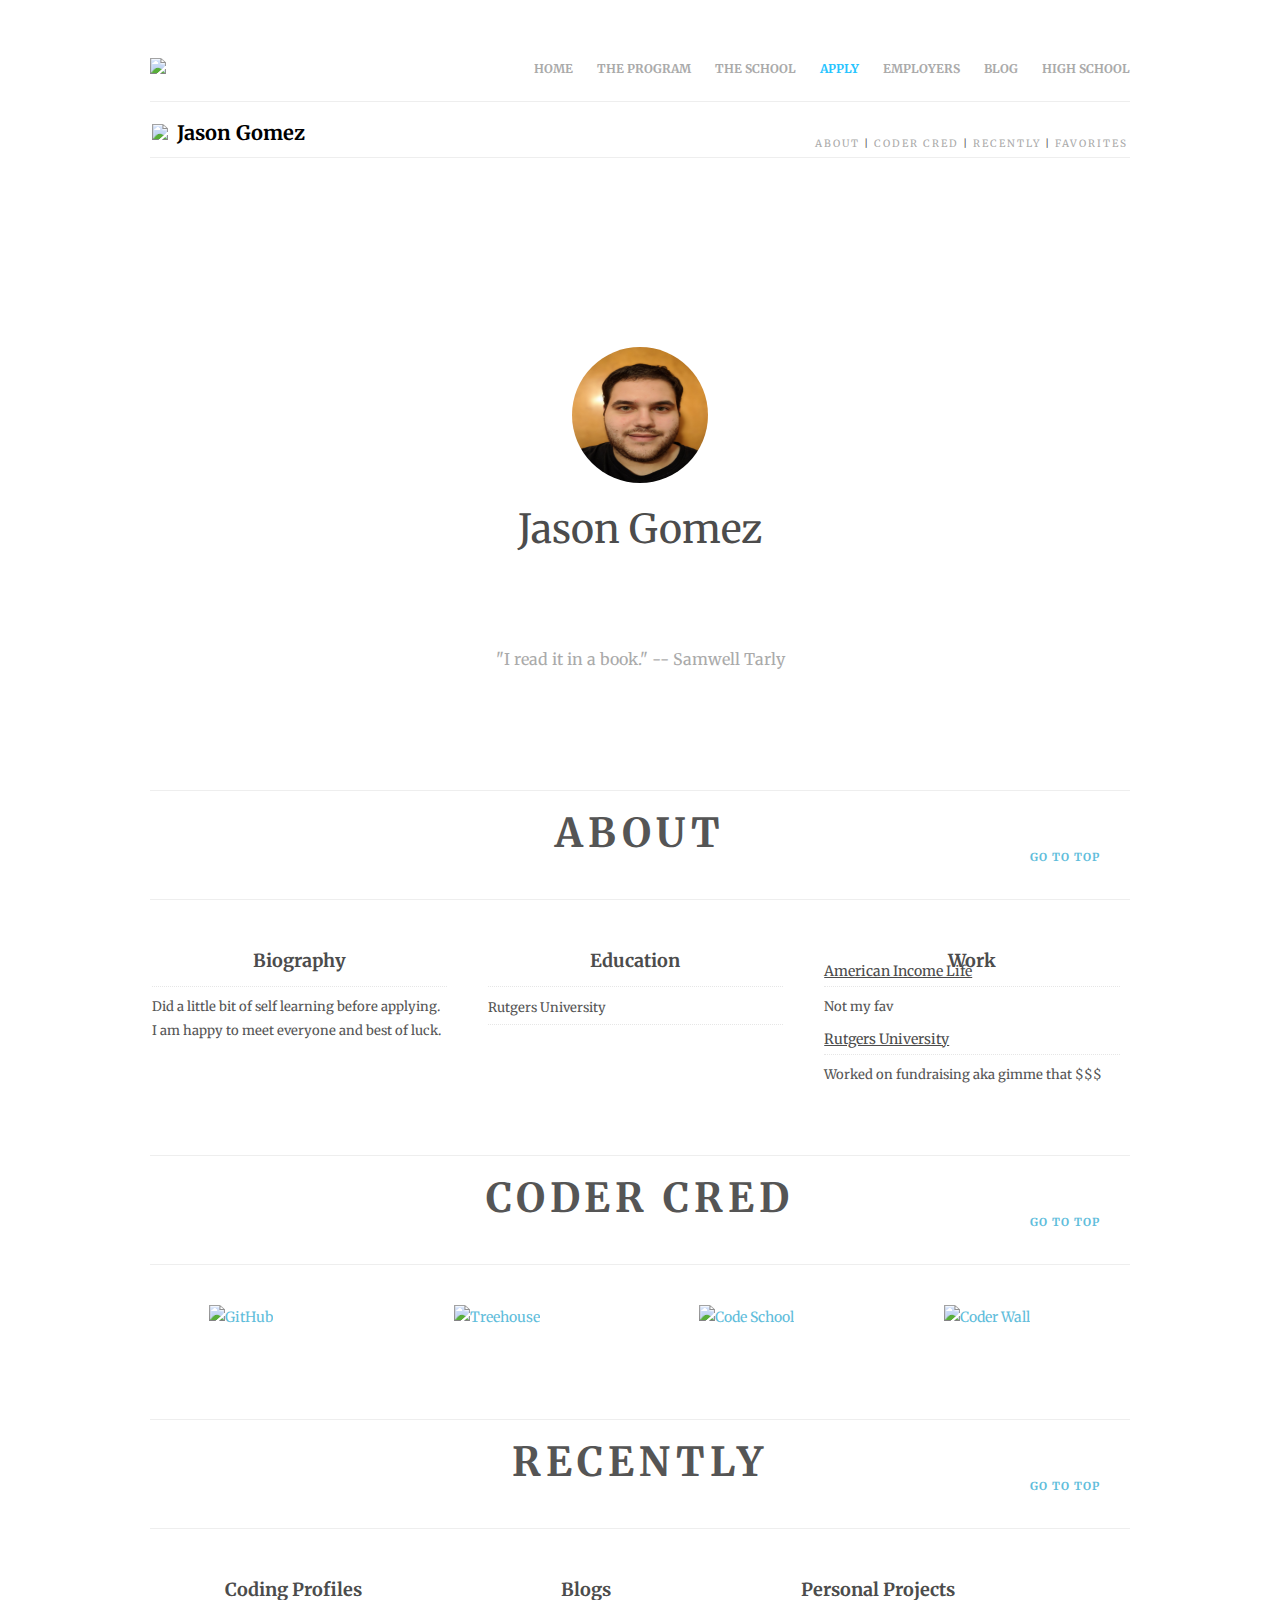
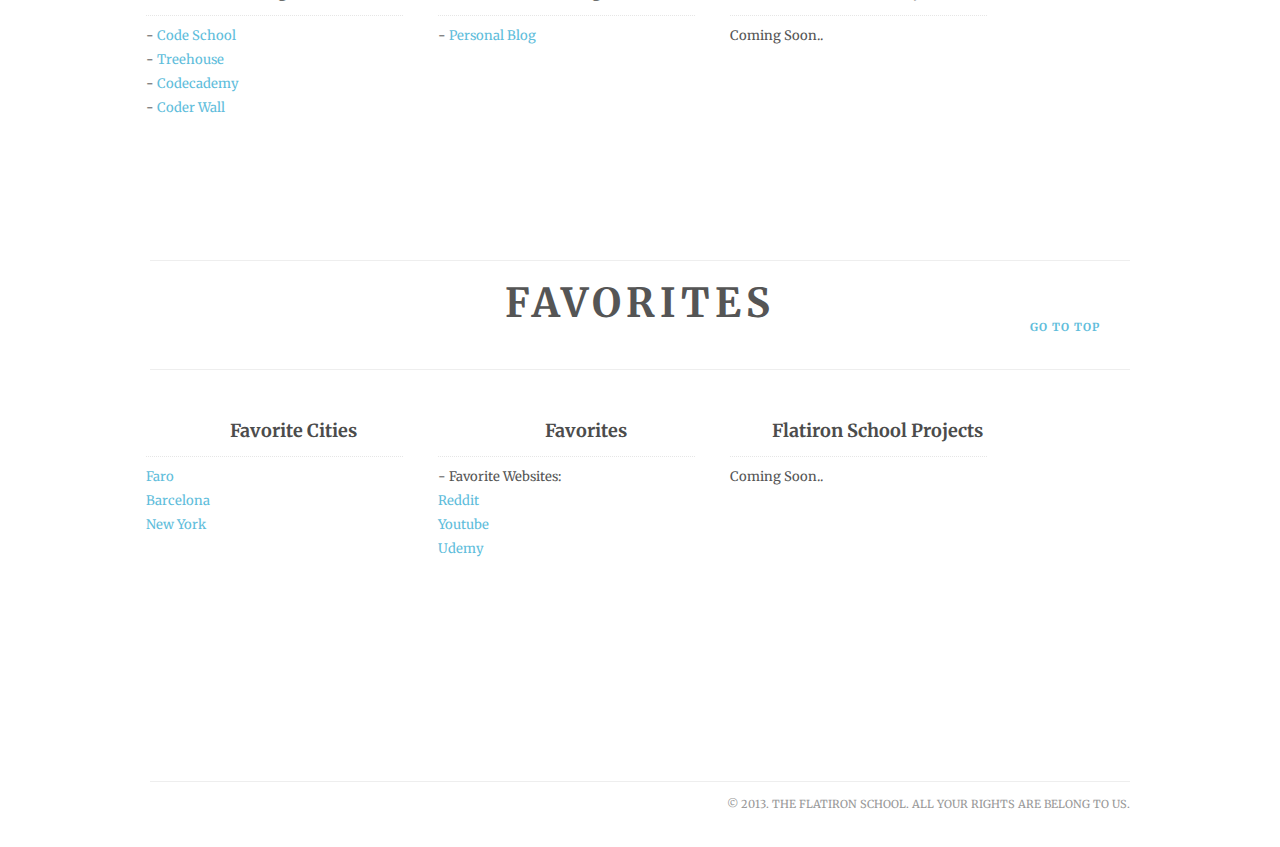
==== commit 85cfdac8: "Updated Favorites and Blog" ====
--- a/students/jason_gomez.html
+++ b/students/jason_gomez.html
@@ -229,8 +229,8 @@
                     </div>
                     <div class="clear"></div>
                     <p>
-                      - <a href="#">Personal Blog</a><br>
-                      - <a href="#">Tumblr</a><br>
+                      - <a href="https://jsngmz.github.io/">Personal Blog</a><br>
+                      <!-- - <a href="#">Tumblr</a><br> -->
                     </p>
                   </div>
                 </div>
@@ -275,12 +275,12 @@
                   </div>
                   <div class="clear"></div>
                   <p>
-                    - Favorite Website:<br>
+                    - Favorite Websites:<br>
                       <a href="https://www.reddit.com/">Reddit</a><br>
                       <a href="https://www.youtube.com/">Youtube</a><br>
                       <a href="https://www.udemy.com/">Udemy</a><br>
-                    - Favorite Comic: <a href="#">Site 2</a><br>
-                    - Favorite Radio Program: <a href="#">Site 3</a><br>
+                    <!-- - Favorite Comic: <a href="#">Site 2</a><br> -->
+                    <!-- - Favorite Radio Program: <a href="#">Site 3</a><br> -->
                   </p>
                 </div>
               </div>
